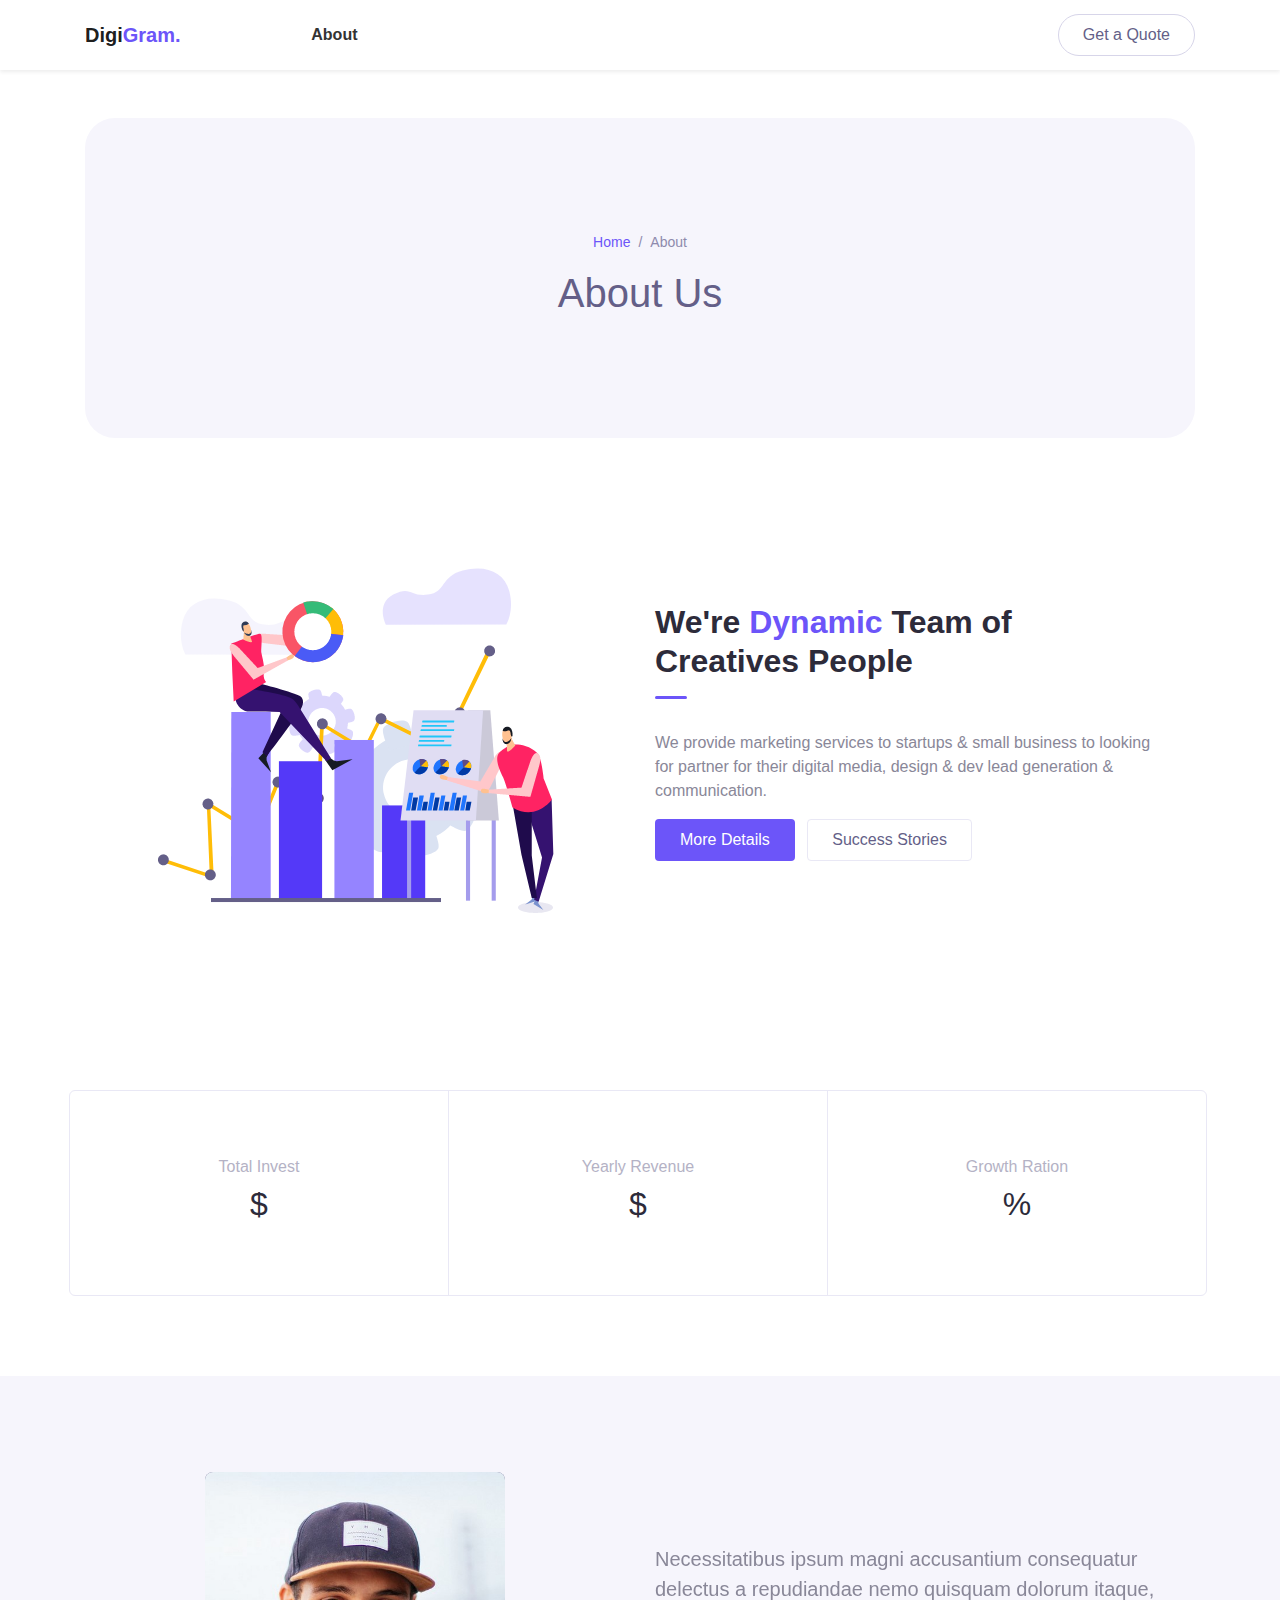
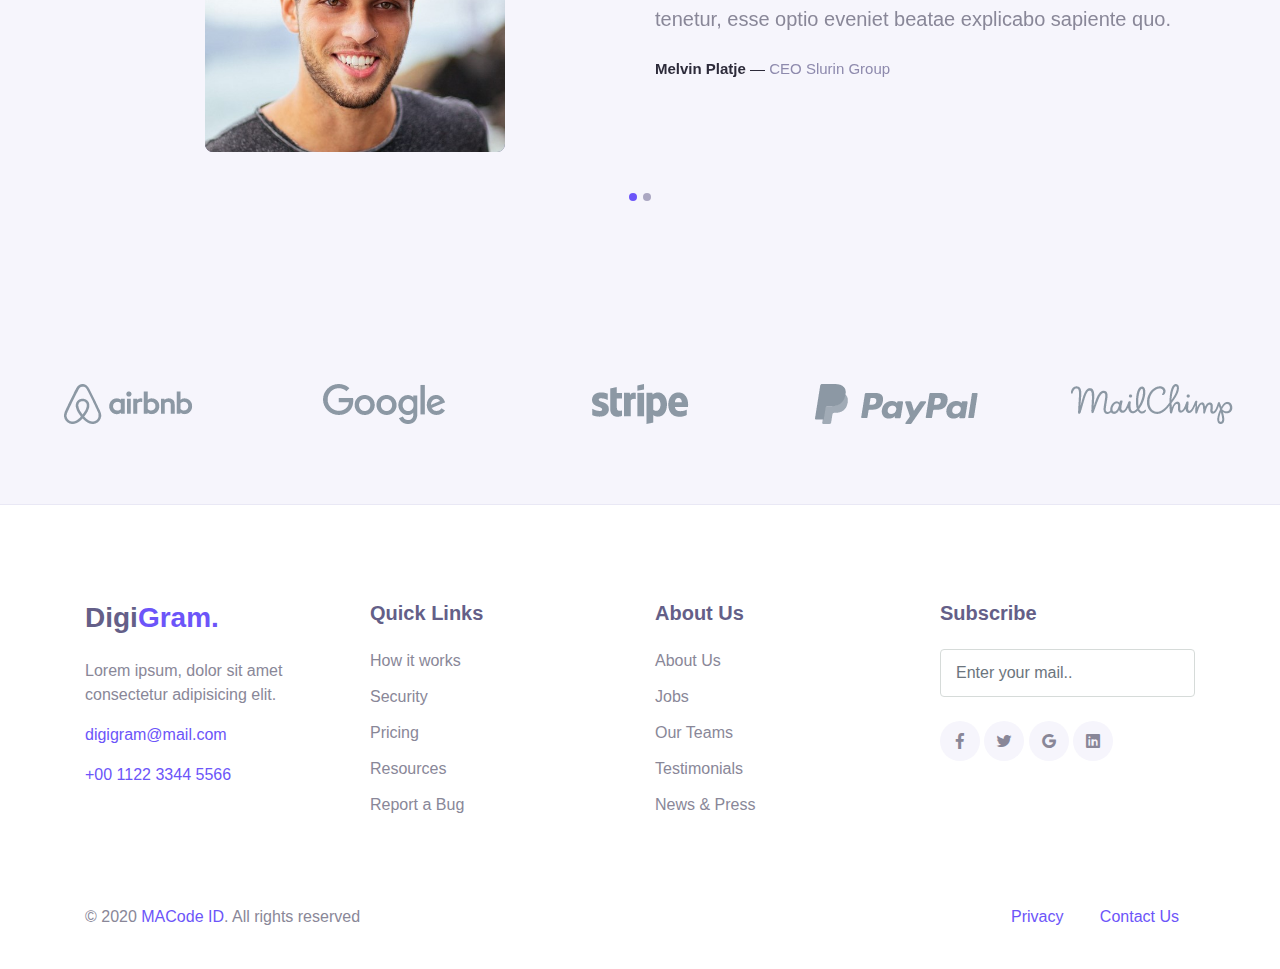
==== about.html @ 03913081 "plantilla" ====
<!DOCTYPE html>
<html lang="en">
<head>
  <meta charset="UTF-8">
  <meta name="viewport" content="width=device-width, initial-scale=1.0">

  <meta http-equiv="X-UA-Compatible" content="IE=edge">

  <meta name="copyright" content="MACode ID, https://macodeid.com">

  <title>DigiGram - Free Agency Template</title>

  <link rel="stylesheet" href="../assets/vendor/animate/animate.css">

  <link rel="stylesheet" href="../assets/css/bootstrap.css">

  <link rel="stylesheet" href="../assets/css/maicons.css">

  <link rel="stylesheet" href="../assets/vendor/owl-carousel/css/owl.carousel.css">

  <link rel="stylesheet" href="../assets/css/theme.css">

</head>
<body>

  <!-- Back to top button -->
  <div class="back-to-top"></div>

  <header>
    <nav class="navbar navbar-expand-lg navbar-light shadow-sm">
      <div class="container">
        <a href="index.html" class="navbar-brand">Digi<span class="text-primary">Gram.</span></a>

        <button class="navbar-toggler" data-toggle="collapse" data-target="#navbarContent" aria-controls="navbarContent" aria-expanded="false" aria-label="Toggle navigation">
          <span class="navbar-toggler-icon"></span>
        </button>

        <div class="navbar-collapse collapse" id="navbarContent">
          <ul class="navbar-nav ml-lg-4 pt-3 pt-lg-0">
            <li class="nav-item">
              <a href="index.html" class="nav-link">Home</a>
            </li>
            <li class="nav-item active">
              <a href="about.html" class="nav-link">About</a>
            </li>
            <li class="nav-item">
              <a href="services.html" class="nav-link">Services</a>
            </li>
            <li class="nav-item">
              <a href="blog.html" class="nav-link">News</a>
            </li>
            <li class="nav-item">
              <a href="contact.html" class="nav-link">Contact</a>
            </li>
          </ul>

          <div class="ml-auto">
            <a href="#" class="btn btn-outline rounded-pill">Get a Quote</a>
          </div>
        </div>
      </div>
    </nav>

    <div class="container mt-5">
      <div class="page-banner">
        <div class="row justify-content-center align-items-center h-100">
          <div class="col-md-6">
            <nav aria-label="Breadcrumb">
              <ul class="breadcrumb justify-content-center py-0 bg-transparent">
                <li class="breadcrumb-item"><a href="index.html">Home</a></li>
                <li class="breadcrumb-item active">About</li>
              </ul>
            </nav>
            <h1 class="text-center">About Us</h1>
          </div>
        </div>
      </div>
    </div>
  </header>

  <main>
    <div class="page-section">
      <div class="container">
        <div class="row align-items-center">
          <div class="col-lg-6 py-3">
            <div class="img-fluid text-center">
              <img src="../assets/img/bg_image_2.png" alt="">
            </div>
          </div>
          <div class="col-lg-6 py-3 pr-lg-5">
            <h2 class="title-section">We're <span class="marked">Dynamic</span> Team of Creatives People</h2>
            <div class="divider"></div>
            <p>We provide marketing services to startups & small business to looking for partner for their digital media, design & dev lead generation & communication.</p>
            <a href="#" class="btn btn-primary">More Details</a>
            <a href="#" class="btn btn-outline border ml-2">Success Stories</a>
          </div>
        </div>
      </div> <!-- .container -->
    </div> <!-- .page-section -->

    <div class="page-section counter-section">
      <div class="container">
        <div class="row align-items-center text-center">
          <div class="col-lg-4">
            <p>Total Invest</p>
            <h2>$<span class="number" data-number="816278"></span></h2>
          </div>
          <div class="col-lg-4">
            <p>Yearly Revenue</p>
            <h2>$<span class="number" data-number="216422"></span></h2>
          </div>
          <div class="col-lg-4">
            <p>Growth Ration</p>
            <h2><span class="number" data-number="73"></span>%</h2>
          </div>
        </div>
      </div> <!-- .container -->
    </div> <!-- .page-section -->
  
    <!-- Testimonials -->
    <div class="page-section bg-light">
      <div class="container">
        
        <div class="owl-carousel" id="testimonials">
          <div class="item">
            <div class="row align-items-center">
              <div class="col-md-6 py-3">
                <div class="testi-image">
                  <img src="../assets/img/person/person_1.jpg" alt="">
                </div>
              </div>
              <div class="col-md-6 py-3">
                <div class="testi-content">
                  <p>Necessitatibus ipsum magni accusantium consequatur delectus a repudiandae nemo quisquam dolorum itaque, tenetur, esse optio eveniet beatae explicabo sapiente quo.</p>
                  <div class="entry-footer">
                    <strong>Melvin Platje</strong> &mdash; <span class="text-grey">CEO Slurin Group</span>
                  </div>
                </div>
              </div>
            </div>
          </div>
  
          <div class="item">
            <div class="row align-items-center">
              <div class="col-md-6 py-3">
                <div class="testi-image">
                  <img src="../assets/img/person/person_2.jpg" alt="">
                </div>
              </div>
              <div class="col-md-6 py-3">
                <div class="testi-content">
                  <p>Repudiandae vero assumenda sequi labore ipsum eos ducimus provident a nam vitae et, dolorum temporibus inventore quaerat consectetur quos! Animi, qui ratione?</p>
                  <div class="entry-footer">
                    <strong>George Burke</strong> &mdash; <span class="text-grey">CEO Letro</span>
                  </div>
                </div>
              </div>
            </div>
          </div>
  
        </div>
      </div> <!-- .container -->
    </div> <!-- .page-section -->
    
    <div class="page-section client-section">
      <div class="container-fluid">
        <div class="row row-cols-2 row-cols-md-3 row-cols-lg-5 justify-content-center">
          <div class="item">
            <img src="../assets/img/clients/airbnb.png" alt="">
          </div>
          <div class="item">
            <img src="../assets/img/clients/google.png" alt="">
          </div>
          <div class="item">
            <img src="../assets/img/clients/stripe.png" alt="">
          </div>
          <div class="item">
            <img src="../assets/img/clients/paypal.png" alt="">
          </div>
          <div class="item">
            <img src="../assets/img/clients/mailchimp.png" alt="">
          </div>
        </div>
      </div> <!-- .container-fluid -->
    </div> <!-- .page-section -->
  </main>

  <footer class="page-footer">
    <div class="container">
      <div class="row justify-content-center mb-5">
        <div class="col-lg-3 py-3">
          <h3>Digi<span class="text-primary">Gram.</span></h3>
          <p>Lorem ipsum, dolor sit amet consectetur adipisicing elit.</p>

          <p><a href="#" >digigram@mail.com</a></p>
          <p><a href="#">+00 1122 3344 5566</a></p>
        </div>
        <div class="col-lg-3 py-3">
          <h5>Quick Links</h5>
          <ul class="footer-menu">
            <li><a href="#">How it works</a></li>
            <li><a href="#">Security</a></li>
            <li><a href="#">Pricing</a></li>
            <li><a href="#">Resources</a></li>
            <li><a href="#">Report a Bug</a></li>
          </ul>
        </div>
        <div class="col-lg-3 py-3">
          <h5>About Us</h5>
          <ul class="footer-menu">
            <li><a href="#">About Us</a></li>
            <li><a href="#">Jobs</a></li>
            <li><a href="#">Our Teams</a></li>
            <li><a href="#">Testimonials</a></li>
            <li><a href="#">News & Press</a></li>
          </ul>
        </div>
        <div class="col-lg-3 py-3">
          <h5>Subscribe</h5>
          <form action="#">
            <input type="text" class="form-control" placeholder="Enter your mail..">
          </form>

          <div class="sosmed-button mt-4">
            <a href="#"><span class="mai-logo-facebook-f"></span></a>
            <a href="#"><span class="mai-logo-twitter"></span></a>
            <a href="#"><span class="mai-logo-google"></span></a>
            <a href="#"><span class="mai-logo-linkedin"></span></a>
          </div>
        </div>
      </div>

      <div class="row">
        <div class="col-sm-6 py-2">
          <p id="copyright">&copy; 2020 <a href="https://macodeid.com/">MACode ID</a>. All rights reserved</p>
        </div>
        <div class="col-sm-6 py-2 text-right">
          <div class="d-inline-block px-3">
            <a href="#">Privacy</a>
          </div>
          <div class="d-inline-block px-3">
            <a href="#">Contact Us</a>
          </div>
        </div>
      </div>
    </div> <!-- .container -->
  </footer> <!-- .page-footer -->


  <script src="../assets/js/jquery-3.5.1.min.js"></script>

  <script src="../assets/js/bootstrap.bundle.min.js"></script>

  <script src="../assets/vendor/wow/wow.min.js"></script>

  <script src="../assets/vendor/owl-carousel/js/owl.carousel.min.js"></script>

  <script src="../assets/vendor/waypoints/jquery.waypoints.min.js"></script>

  <script src="../assets/vendor/animateNumber/jquery.animateNumber.min.js"></script>

  <script src="../assets/js/google-maps.js"></script>

  <script src="../assets/js/theme.js"></script>

</body>
</html>
---- assets/css/maicons.css ----
@font-face {
  font-family: 'maicons';
  src:  url('../fonts/maicons.eot?c9nlkl');
  src:  url('../fonts/maicons.eot?c9nlkl#iefix') format('embedded-opentype'),
    url('../fonts/maicons.ttf?c9nlkl') format('truetype'),
    url('../fonts/maicons.woff?c9nlkl') format('woff'),
    url('../fonts/maicons.svg?c9nlkl#maicons') format('svg');
  font-weight: normal;
  font-style: normal;
  font-display: block;
}

[class^="mai-"], [class*=" mai-"] {
  /* use !important to prevent issues with browser extensions that change fonts */
  font-family: 'maicons' !important;
  speak: none;
  font-style: normal;
  font-weight: normal;
  font-variant: normal;
  text-transform: none;
  line-height: 1;

  /* Better Font Rendering =========== */
  -webkit-font-smoothing: antialiased;
  -moz-osx-font-smoothing: grayscale;
}

.mai-add:before {
  content: "\e900";
}
.mai-add-circle:before {
  content: "\e901";
}
.mai-add-circle-outline:before {
  content: "\e902";
}
.mai-airplane:before {
  content: "\e903";
}
.mai-airplane-outline:before {
  content: "\e904";
}
.mai-alarm:before {
  content: "\e905";
}
.mai-alarm-outline:before {
  content: "\e906";
}
.mai-albums:before {
  content: "\e907";
}
.mai-albums-outline:before {
  content: "\e908";
}
.mai-alert:before {
  content: "\e909";
}
.mai-alert-circle:before {
  content: "\e90a";
}
.mai-alert-circle-outline:before {
  content: "\e90b";
}
.mai-analytics:before {
  content: "\e90c";
}
.mai-analytics-outline:before {
  content: "\e90d";
}
.mai-aperture:before {
  content: "\e90e";
}
.mai-aperture-outline:before {
  content: "\e90f";
}
.mai-apps:before {
  content: "\e910";
}
.mai-apps-outline:before {
  content: "\e911";
}
.mai-archive:before {
  content: "\e912";
}
.mai-archive-outline:before {
  content: "\e913";
}
.mai-arrow-back:before {
  content: "\e914";
}
.mai-arrow-back-circle:before {
  content: "\e915";
}
.mai-arrow-back-circle-outline:before {
  content: "\e916";
}
.mai-arrow-down:before {
  content: "\e917";
}
.mai-arrow-down-circle:before {
  content: "\e918";
}
.mai-arrow-down-circle-outline:before {
  content: "\e919";
}
.mai-arrow-forward:before {
  content: "\e91a";
}
.mai-arrow-forward-circle:before {
  content: "\e91b";
}
.mai-arrow-forward-circle-outline:before {
  content: "\e91c";
}
.mai-arrow-redo:before {
  content: "\e91d";
}
.mai-arrow-redo-circle:before {
  content: "\e91e";
}
.mai-arrow-redo-circle-outline:before {
  content: "\e91f";
}
.mai-arrow-redo-outline:before {
  content: "\e920";
}
.mai-arrow-undo:before {
  content: "\e921";
}
.mai-arrow-undo-circle:before {
  content: "\e922";
}
.mai-arrow-undo-circle-outline:before {
  content: "\e923";
}
.mai-arrow-undo-outline:before {
  content: "\e924";
}
.mai-arrow-up:before {
  content: "\e925";
}
.mai-arrow-up-circle:before {
  content: "\e926";
}
.mai-arrow-up-circle-outline:before {
  content: "\e927";
}
.mai-at:before {
  content: "\e928";
}
.mai-at-circle:before {
  content: "\e929";
}
.mai-at-circle-outline:before {
  content: "\e92a";
}
.mai-attach:before {
  content: "\e92b";
}
.mai-attach-outline:before {
  content: "\e92c";
}
.mai-backspace:before {
  content: "\e92d";
}
.mai-backspace-outline:before {
  content: "\e92e";
}
.mai-bandage:before {
  content: "\e92f";
}
.mai-bandage-outline:before {
  content: "\e930";
}
.mai-bar-chart:before {
  content: "\e932";
}
.mai-bar-chart-outline:before {
  content: "\e933";
}
.mai-barbell:before {
  content: "\e931";
}
.mai-barcode:before {
  content: "\e934";
}
.mai-barcode-outline:before {
  content: "\e935";
}
.mai-baseball:before {
  content: "\e936";
}
.mai-baseball-outline:before {
  content: "\e937";
}
.mai-basket:before {
  content: "\e938";
}
.mai-basket-outline:before {
  content: "\e93b";
}
.mai-basketball:before {
  content: "\e939";
}
.mai-basketball-outline:before {
  content: "\e93a";
}
.mai-battery-charging:before {
  content: "\e93c";
}
.mai-battery-dead:before {
  content: "\e93d";
}
.mai-battery-full:before {
  content: "\e93e";
}
.mai-battery-half:before {
  content: "\e93f";
}
.mai-beaker:before {
  content: "\e940";
}
.mai-beaker-outline:before {
  content: "\e941";
}
.mai-bed:before {
  content: "\e942";
}
.mai-bed-outline:before {
  content: "\e943";
}
.mai-beer:before {
  content: "\e944";
}
.mai-beer-outline:before {
  content: "\e945";
}
.mai-bicycle:before {
  content: "\e946";
}
.mai-bluetooth:before {
  content: "\e947";
}
.mai-boat:before {
  content: "\e948";
}
.mai-boat-outline:before {
  content: "\e949";
}
.mai-body:before {
  content: "\e94a";
}
.mai-body-outline:before {
  content: "\e94b";
}
.mai-bonfire:before {
  content: "\e94c";
}
.mai-bonfire-outline:before {
  content: "\e94d";
}
.mai-book:before {
  content: "\e94e";
}
.mai-book-outline:before {
  content: "\e953";
}
.mai-bookmark:before {
  content: "\e94f";
}
.mai-bookmark-outline:before {
  content: "\e950";
}
.mai-bookmarks:before {
  content: "\e951";
}
.mai-bookmarks-outline:before {
  content: "\e952";
}
.mai-briefcase:before {
  content: "\e954";
}
.mai-briefcase-outline:before {
  content: "\e955";
}
.mai-browsers:before {
  content: "\e956";
}
.mai-browsers-outline:before {
  content: "\e957";
}
.mai-brush:before {
  content: "\e958";
}
.mai-brush-outline:before {
  content: "\e959";
}
.mai-bug:before {
  content: "\e95a";
}
.mai-bug-outline:before {
  content: "\e95b";
}
.mai-build:before {
  content: "\e95c";
}
.mai-build-outline:before {
  content: "\e95d";
}
.mai-bulb:before {
  content: "\e95e";
}
.mai-bulb-outline:before {
  content: "\e95f";
}
.mai-bus:before {
  content: "\e960";
}
.mai-bus-outline:before {
  content: "\e963";
}
.mai-business:before {
  content: "\e961";
}
.mai-business-outline:before {
  content: "\e962";
}
.mai-cafe:before {
  content: "\e964";
}
.mai-cafe-outline:before {
  content: "\e965";
}
.mai-calculator:before {
  content: "\e966";
}
.mai-calculator-outline:before {
  content: "\e967";
}
.mai-calendar:before {
  content: "\e968";
}
.mai-calendar-outline:before {
  content: "\e969";
}
.mai-call:before {
  content: "\e96a";
}
.mai-call-outline:before {
  content: "\e96b";
}
.mai-camera:before {
  content: "\e96c";
}
.mai-camera-outline:before {
  content: "\e96d";
}
.mai-camera-reverse:before {
  content: "\e96e";
}
.mai-camera-reverse-outline:before {
  content: "\e96f";
}
.mai-car:before {
  content: "\e970";
}
.mai-car-outline:before {
  content: "\e97f";
}
.mai-car-sport:before {
  content: "\e980";
}
.mai-car-sport-outline:before {
  content: "\e981";
}
.mai-card:before {
  content: "\e971";
}
.mai-card-outline:before {
  content: "\e972";
}
.mai-caret-back:before {
  content: "\e973";
}
.mai-caret-back-circle:before {
  content: "\e974";
}
.mai-caret-back-circle-outline:before {
  content: "\e975";
}
.mai-caret-down:before {
  content: "\e976";
}
.mai-caret-down-circle:before {
  content: "\e977";
}
.mai-caret-down-circle-outline:before {
  content: "\e978";
}
.mai-caret-forward:before {
  content: "\e979";
}
.mai-caret-forward-circle:before {
  content: "\e97a";
}
.mai-caret-forward-circle-outline:before {
  content: "\e97b";
}
.mai-caret-up:before {
  content: "\e97c";
}
.mai-caret-up-circle:before {
  content: "\e97d";
}
.mai-caret-up-circle-outline:before {
  content: "\e97e";
}
.mai-cart:before {
  content: "\e982";
}
.mai-cart-outline:before {
  content: "\e983";
}
.mai-cash:before {
  content: "\e984";
}
.mai-cash-outline:before {
  content: "\e985";
}
.mai-chatbox:before {
  content: "\e986";
}
.mai-chatbox-ellipses:before {
  content: "\e987";
}
.mai-chatbox-ellipses-outline:before {
  content: "\e988";
}
.mai-chatbox-outline:before {
  content: "\e989";
}
.mai-chatbubble:before {
  content: "\e98a";
}
.mai-chatbubble-ellipses:before {
  content: "\e98b";
}
.mai-chatbubble-ellipses-outline:before {
  content: "\e98c";
}
.mai-chatbubble-outline:before {
  content: "\e98d";
}
.mai-chatbubbles:before {
  content: "\e98e";
}
.mai-chatbubbles-outline:before {
  content: "\e98f";
}
.mai-checkbox:before {
  content: "\e990";
}
.mai-checkbox-outline:before {
  content: "\e991";
}
.mai-checkmark:before {
  content: "\e992";
}
.mai-checkmark-circle:before {
  content: "\e993";
}
.mai-checkmark-circle-outline:before {
  content: "\e994";
}
.mai-checkmark-done:before {
  content: "\e995";
}
.mai-checkmark-done-circle:before {
  content: "\e996";
}
.mai-checkmark-done-circle-outline:before {
  content: "\e997";
}
.mai-chevron-back:before {
  content: "\e998";
}
.mai-chevron-back-circle:before {
  content: "\e999";
}
.mai-chevron-back-circle-outline:before {
  content: "\e99a";
}
.mai-chevron-down:before {
  content: "\e99b";
}
.mai-chevron-down-circle:before {
  content: "\e99c";
}
.mai-chevron-down-circle-outline:before {
  content: "\e99d";
}
.mai-chevron-forward:before {
  content: "\e99e";
}
.mai-chevron-forward-circle:before {
  content: "\e99f";
}
.mai-chevron-forward-circle-outline:before {
  content: "\e9a0";
}
.mai-chevron-up:before {
  content: "\e9a1";
}
.mai-chevron-up-circle:before {
  content: "\e9a2";
}
.mai-chevron-up-circle-outline:before {
  content: "\e9a3";
}
.mai-clipboard:before {
  content: "\e9a4";
}
.mai-clipboard-outline:before {
  content: "\e9a5";
}
.mai-close:before {
  content: "\e9a6";
}
.mai-close-circle:before {
  content: "\e9a7";
}
.mai-close-circle-outline:before {
  content: "\e9a8";
}
.mai-cloud:before {
  content: "\e9a9";
}
.mai-cloud-circle:before {
  content: "\e9aa";
}
.mai-cloud-circle-outline:before {
  content: "\e9ab";
}
.mai-cloud-done:before {
  content: "\e9ac";
}
.mai-cloud-done-outline:before {
  content: "\e9ad";
}
.mai-cloud-download:before {
  content: "\e9ae";
}
.mai-cloud-download-outline:before {
  content: "\e9af";
}
.mai-cloud-offline:before {
  content: "\e9b0";
}
.mai-cloud-offline-outline:before {
  content: "\e9b1";
}
.mai-cloud-outline:before {
  content: "\e9b2";
}
.mai-cloud-upload:before {
  content: "\e9b3";
}
.mai-cloud-upload-outline:before {
  content: "\e9b4";
}
.mai-cloudy:before {
  content: "\e9b5";
}
.mai-cloudy-night:before {
  content: "\e9b6";
}
.mai-cloudy-night-outline:before {
  content: "\e9b7";
}
.mai-cloudy-outline:before {
  content: "\e9b8";
}
.mai-code:before {
  content: "\e9b9";
}
.mai-code-download:before {
  content: "\e9ba";
}
.mai-code-slash:before {
  content: "\e9bb";
}
.mai-code-working:before {
  content: "\e9bc";
}
.mai-cog:before {
  content: "\e9bd";
}
.mai-color-fill:before {
  content: "\e9be";
}
.mai-color-fill-outline:before {
  content: "\e9bf";
}
.mai-color-filter:before {
  content: "\e9c0";
}
.mai-color-filter-outline:before {
  content: "\e9c1";
}
.mai-color-palette:before {
  content: "\e9c2";
}
.mai-color-palette-outline:before {
  content: "\e9c3";
}
.mai-color-wand:before {
  content: "\e9c4";
}
.mai-color-wand-outline:before {
  content: "\e9c5";
}
.mai-compass:before {
  content: "\e9c6";
}
.mai-compass-outline:before {
  content: "\e9c7";
}
.mai-construct:before {
  content: "\e9c8";
}
.mai-construct-outline:before {
  content: "\e9c9";
}
.mai-contract:before {
  content: "\e9ca";
}
.mai-contrast:before {
  content: "\e9cb";
}
.mai-copy:before {
  content: "\e9cc";
}
.mai-copy-outline:before {
  content: "\e9cd";
}
.mai-create:before {
  content: "\e9ce";
}
.mai-create-outline:before {
  content: "\e9cf";
}
.mai-crop:before {
  content: "\e9d0";
}
.mai-cube:before {
  content: "\e9d1";
}
.mai-cube-outline:before {
  content: "\e9d2";
}
.mai-cut:before {
  content: "\e9d3";
}
.mai-desktop:before {
  content: "\e9d4";
}
.mai-desktop-outline:before {
  content: "\e9d5";
}
.mai-disc:before {
  content: "\e9d6";
}
.mai-disc-outline:before {
  content: "\e9d7";
}
.mai-document:before {
  content: "\e9d8";
}
.mai-document-outline:before {
  content: "\e9d9";
}
.mai-document-text:before {
  content: "\e9dc";
}
.mai-document-text-outline:before {
  content: "\e9dd";
}
.mai-documents:before {
  content: "\e9da";
}
.mai-documents-outline:before {
  content: "\e9db";
}
.mai-download:before {
  content: "\e9de";
}
.mai-download-outline:before {
  content: "\e9df";
}
.mai-duplicate:before {
  content: "\e9e0";
}
.mai-duplicate-outline:before {
  content: "\e9e1";
}
.mai-ear:before {
  content: "\e9e2";
}
.mai-ear-outline:before {
  content: "\e9e3";
}
.mai-earth:before {
  content: "\e9e4";
}
.mai-earth-outline:before {
  content: "\e9e5";
}
.mai-easel:before {
  content: "\e9e6";
}
.mai-easel-outline:before {
  content: "\e9e7";
}
.mai-egg:before {
  content: "\e9e8";
}
.mai-egg-outline:before {
  content: "\e9e9";
}
.mai-ellipse:before {
  content: "\e9ea";
}
.mai-ellipse-outline:before {
  content: "\e9eb";
}
.mai-ellipsis-horizontal:before {
  content: "\e9ec";
}
.mai-ellipsis-horizontal-circle:before {
  content: "\e9ed";
}
.mai-ellipsis-vertical:before {
  content: "\e9ee";
}
.mai-ellipsis-vertical-circle:before {
  content: "\e9ef";
}
.mai-enter:before {
  content: "\e9f0";
}
.mai-enter-outline:before {
  content: "\e9f1";
}
.mai-exit:before {
  content: "\e9f2";
}
.mai-exit-outline:before {
  content: "\e9f3";
}
.mai-expand:before {
  content: "\e9f4";
}
.mai-eye:before {
  content: "\e9f5";
}
.mai-eye-off:before {
  content: "\e9f8";
}
.mai-eye-off-outline:before {
  content: "\e9f9";
}
.mai-eye-outline:before {
  content: "\e9fa";
}
.mai-eyedrop:before {
  content: "\e9f6";
}
.mai-eyedrop-outline:before {
  content: "\e9f7";
}
.mai-fast-food:before {
  content: "\e9fb";
}
.mai-fast-food-outline:before {
  content: "\e9fc";
}
.mai-female:before {
  content: "\e9fd";
}
.mai-file-tray:before {
  content: "\e9fe";
}
.mai-file-tray-full:before {
  content: "\e9ff";
}
.mai-file-tray-full-outline:before {
  content: "\ea00";
}
.mai-file-tray-outline:before {
  content: "\ea01";
}
.mai-film:before {
  content: "\ea02";
}
.mai-film-outline:before {
  content: "\ea03";
}
.mai-filter:before {
  content: "\ea04";
}
.mai-finger-print:before {
  content: "\ea05";
}
.mai-fitness:before {
  content: "\ea06";
}
.mai-fitness-outline:before {
  content: "\ea07";
}
.mai-flag:before {
  content: "\ea08";
}
.mai-flag-outline:before {
  content: "\ea09";
}
.mai-flame:before {
  content: "\ea0a";
}
.mai-flame-outline:before {
  content: "\ea0b";
}
.mai-flash:before {
  content: "\ea0c";
}
.mai-flash-off:before {
  content: "\ea0f";
}
.mai-flash-off-outline:before {
  content: "\ea10";
}
.mai-flash-outline:before {
  content: "\ea11";
}
.mai-flashlight:before {
  content: "\ea0d";
}
.mai-flashlight-outline:before {
  content: "\ea0e";
}
.mai-flask:before {
  content: "\ea12";
}
.mai-flask-outline:before {
  content: "\ea13";
}
.mai-flower:before {
  content: "\ea14";
}
.mai-flower-outline:before {
  content: "\ea15";
}
.mai-folder:before {
  content: "\ea16";
}
.mai-folder-open:before {
  content: "\ea17";
}
.mai-folder-open-outline:before {
  content: "\ea18";
}
.mai-folder-outline:before {
  content: "\ea19";
}
.mai-football:before {
  content: "\ea1a";
}
.mai-football-outline:before {
  content: "\ea1b";
}
.mai-funnel:before {
  content: "\ea1c";
}
.mai-funnel-outline:before {
  content: "\ea1d";
}
.mai-game-controller:before {
  content: "\ea1e";
}
.mai-game-controller-outline:before {
  content: "\ea1f";
}
.mai-gift:before {
  content: "\ea20";
}
.mai-gift-outline:before {
  content: "\ea21";
}
.mai-git-branch:before {
  content: "\ea22";
}
.mai-git-commit:before {
  content: "\ea23";
}
.mai-git-compare:before {
  content: "\ea24";
}
.mai-git-merge:before {
  content: "\ea25";
}
.mai-git-network:before {
  content: "\ea26";
}
.mai-git-pull-request:before {
  content: "\ea27";
}
.mai-glasses:before {
  content: "\ea28";
}
.mai-glasses-outline:before {
  content: "\ea29";
}
.mai-globe:before {
  content: "\ea2a";
}
.mai-globe-outline:before {
  content: "\ea2b";
}
.mai-golf:before {
  content: "\ea2c";
}
.mai-golf-outline:before {
  content: "\ea2d";
}
.mai-grid:before {
  content: "\ea2e";
}
.mai-grid-outline:before {
  content: "\ea2f";
}
.mai-hammer:before {
  content: "\ea30";
}
.mai-hammer-outline:before {
  content: "\ea31";
}
.mai-hand-left:before {
  content: "\ea32";
}
.mai-hand-left-outline:before {
  content: "\ea33";
}
.mai-hand-right:before {
  content: "\ea34";
}
.mai-hand-right-outline:before {
  content: "\ea35";
}
.mai-happy:before {
  content: "\ea36";
}
.mai-happy-outline:before {
  content: "\ea37";
}
.mai-hardware-chip:before {
  content: "\ea38";
}
.mai-hardware-chip-outline:before {
  content: "\ea39";
}
.mai-headset:before {
  content: "\ea3a";
}
.mai-headset-outline:before {
  content: "\ea3b";
}
.mai-heart:before {
  content: "\ea3c";
}
.mai-heart-circle:before {
  content: "\ea3d";
}
.mai-heart-circle-outline:before {
  content: "\ea3e";
}
.mai-heart-dislike:before {
  content: "\ea3f";
}
.mai-heart-dislike-circle:before {
  content: "\ea40";
}
.mai-heart-dislike-circle-outline:before {
  content: "\ea41";
}
.mai-heart-dislike-outline:before {
  content: "\ea42";
}
.mai-heart-half:before {
  content: "\ea43";
}
.mai-heart-half-outline:before {
  content: "\ea44";
}
.mai-heart-outline:before {
  content: "\ea45";
}
.mai-help:before {
  content: "\ea46";
}
.mai-help-buoy:before {
  content: "\ea47";
}
.mai-help-buoy-outline:before {
  content: "\ea48";
}
.mai-help-circle:before {
  content: "\ea49";
}
.mai-help-circle-outline:before {
  content: "\ea4a";
}
.mai-home:before {
  content: "\ea4b";
}
.mai-home-outline:before {
  content: "\ea4c";
}
.mai-hourglass:before {
  content: "\ea4d";
}
.mai-hourglass-outline:before {
  content: "\ea4e";
}
.mai-ice-cream:before {
  content: "\ea4f";
}
.mai-ice-cream-outline:before {
  content: "\ea50";
}
.mai-image:before {
  content: "\ea51";
}
.mai-image-outline:before {
  content: "\ea52";
}
.mai-images:before {
  content: "\ea53";
}
.mai-images-outline:before {
  content: "\ea54";
}
.mai-infinite:before {
  content: "\ea55";
}
.mai-information:before {
  content: "\ea56";
}
.mai-information-circle:before {
  content: "\ea57";
}
.mai-information-circle-outline:before {
  content: "\ea58";
}
.mai-journal:before {
  content: "\ea59";
}
.mai-journal-outline:before {
  content: "\ea5a";
}
.mai-key:before {
  content: "\ea5b";
}
.mai-key-outline:before {
  content: "\ea5c";
}
.mai-keypad:before {
  content: "\ea5d";
}
.mai-keypad-outline:before {
  content: "\ea5e";
}
.mai-language:before {
  content: "\ea5f";
}
.mai-laptop:before {
  content: "\ea60";
}
.mai-laptop-outline:before {
  content: "\ea61";
}
.mai-layers:before {
  content: "\ea62";
}
.mai-layers-outline:before {
  content: "\ea63";
}
.mai-leaf:before {
  content: "\ea64";
}
.mai-leaf-outline:before {
  content: "\ea65";
}
.mai-library:before {
  content: "\ea66";
}
.mai-library-outline:before {
  content: "\ea67";
}
.mai-link:before {
  content: "\ea68";
}
.mai-list:before {
  content: "\ea69";
}
.mai-list-circle:before {
  content: "\ea6a";
}
.mai-list-circle-outline:before {
  content: "\ea6b";
}
.mai-locate:before {
  content: "\ea6c";
}
.mai-location:before {
  content: "\ea6d";
}
.mai-location-outline:before {
  content: "\ea6e";
}
.mai-lock-closed:before {
  content: "\ea6f";
}
.mai-lock-closed-outline:before {
  content: "\ea70";
}
.mai-lock-open:before {
  content: "\ea71";
}
.mai-lock-open-outline:before {
  content: "\ea72";
}
.mai-log-in:before {
  content: "\ea73";
}
.mai-log-in-outline:before {
  content: "\ea74";
}
.mai-log-out:before {
  content: "\ea75";
}
.mai-log-out-outline:before {
  content: "\ea76";
}
.mai-logo-500px:before {
  content: "\ea8e";
}
.mai-logo-accessible-icon:before {
  content: "\eaef";
}
.mai-logo-accusoft:before {
  content: "\eba2";
}
.mai-logo-algolia:before {
  content: "\eba3";
}
.mai-logo-alipay:before {
  content: "\eba4";
}
.mai-logo-amazon:before {
  content: "\eba5";
}
.mai-logo-amplify:before {
  content: "\eba6";
}
.mai-logo-android:before {
  content: "\eba7";
}
.mai-logo-angular:before {
  content: "\eba8";
}
.mai-logo-apple:before {
  content: "\eba9";
}
.mai-logo-apple-appstore:before {
  content: "\ebaa";
}
.mai-logo-aws:before {
  content: "\ebab";
}
.mai-logo-behance:before {
  content: "\ebac";
}
.mai-logo-bitbucket:before {
  content: "\ebad";
}
.mai-logo-bitcoin:before {
  content: "\ebae";
}
.mai-logo-blackberry:before {
  content: "\ebaf";
}
.mai-logo-blogger:before {
  content: "\ebb0";
}
.mai-logo-buffer:before {
  content: "\ebb1";
}
.mai-logo-buysellads:before {
  content: "\ebb2";
}
.mai-logo-capacitor:before {
  content: "\ebb3";
}
.mai-logo-cc-amazon-pay:before {
  content: "\ebb4";
}
.mai-logo-cc-amex:before {
  content: "\ebb5";
}
.mai-logo-cc-apple-pay:before {
  content: "\ebb6";
}
.mai-logo-cc-diners-club:before {
  content: "\ebb7";
}
.mai-logo-cc-discover:before {
  content: "\ebb8";
}
.mai-logo-cc-jcb:before {
  content: "\ebb9";
}
.mai-logo-cc-mastercard:before {
  content: "\ebba";
}
.mai-logo-cc-paypal:before {
  content: "\ebbb";
}
.mai-logo-cc-stripe:before {
  content: "\ebbc";
}
.mai-logo-cc-visa:before {
  content: "\ebbd";
}
.mai-logo-chrome:before {
  content: "\ebbe";
}
.mai-logo-closed-captioning:before {
  content: "\ebbf";
}
.mai-logo-codepen:before {
  content: "\ebc0";
}
.mai-logo-cpanel:before {
  content: "\ebc1";
}
.mai-logo-creative-commons:before {
  content: "\ebc2";
}
.mai-logo-css3:before {
  content: "\ebc3";
}
.mai-logo-cuttlefish:before {
  content: "\ebc4";
}
.mai-logo-d-and-d:before {
  content: "\ebc5";
}
.mai-logo-dashcube:before {
  content: "\ebc6";
}
.mai-logo-designernews:before {
  content: "\ebc7";
}
.mai-logo-deviantart:before {
  content: "\ebc8";
}
.mai-logo-digg:before {
  content: "\ebc9";
}
.mai-logo-digital-ocean:before {
  content: "\ebca";
}
.mai-logo-discord:before {
  content: "\ebcb";
}
.mai-logo-discourse:before {
  content: "\ebcc";
}
.mai-logo-dochub:before {
  content: "\ebcd";
}
.mai-logo-docker:before {
  content: "\ebce";
}
.mai-logo-dribbble:before {
  content: "\ebcf";
}
.mai-logo-dropbox:before {
  content: "\ebd0";
}
.mai-logo-drupal:before {
  content: "\ebd1";
}
.mai-logo-dyalog:before {
  content: "\ebd2";
}
.mai-logo-earlybirds:before {
  content: "\ebd3";
}
.mai-logo-ebay:before {
  content: "\ebd4";
}
.mai-logo-edge:before {
  content: "\ebd5";
}
.mai-logo-electron:before {
  content: "\ebd6";
}
.mai-logo-elementor:before {
  content: "\ebd7";
}
.mai-logo-ello:before {
  content: "\ebd8";
}
.mai-logo-ember:before {
  content: "\ebd9";
}
.mai-logo-empire:before {
  content: "\ebda";
}
.mai-logo-envira:before {
  content: "\ebdb";
}
.mai-logo-erlang:before {
  content: "\ebdc";
}
.mai-logo-etsy:before {
  content: "\ebdd";
}
.mai-logo-euro:before {
  content: "\ebde";
}
.mai-logo-expeditedssl:before {
  content: "\ebdf";
}
.mai-logo-facebook:before {
  content: "\ebe0";
}
.mai-logo-facebook-f:before {
  content: "\ebe1";
}
.mai-logo-facebook-messenger:before {
  content: "\ebe2";
}
.mai-logo-firebase:before {
  content: "\ebe3";
}
.mai-logo-firefox:before {
  content: "\ebe4";
}
.mai-logo-flickr:before {
  content: "\ebe5";
}
.mai-logo-flipboard:before {
  content: "\ebe6";
}
.mai-logo-fly:before {
  content: "\ebe7";
}
.mai-logo-foursquare:before {
  content: "\ebe8";
}
.mai-logo-freebsd:before {
  content: "\ebe9";
}
.mai-logo-gg:before {
  content: "\ebea";
}
.mai-logo-git:before {
  content: "\ebeb";
}
.mai-logo-github:before {
  content: "\ebec";
}
.mai-logo-github-alt:before {
  content: "\ebed";
}
.mai-logo-gitlab:before {
  content: "\ebee";
}
.mai-logo-gitter:before {
  content: "\ebef";
}
.mai-logo-glide:before {
  content: "\ebf0";
}
.mai-logo-glide-g:before {
  content: "\ebf1";
}
.mai-logo-google:before {
  content: "\ebf2";
}
.mai-logo-google-drive:before {
  content: "\ebf3";
}
.mai-logo-google-play:before {
  content: "\ebf4";
}
.mai-logo-google-playstore:before {
  content: "\ebf5";
}
.mai-logo-google-plus:before {
  content: "\ebf6";
}
.mai-logo-google-plus-g:before {
  content: "\ebf7";
}
.mai-logo-google-wallet:before {
  content: "\ebf8";
}
.mai-logo-grunt:before {
  content: "\ebf9";
}
.mai-logo-gulp:before {
  content: "\ebfa";
}
.mai-logo-hackernews:before {
  content: "\ebfb";
}
.mai-logo-hotjar:before {
  content: "\ebfc";
}
.mai-logo-html5:before {
  content: "\ebfd";
}
.mai-logo-hubspot:before {
  content: "\ebfe";
}
.mai-logo-imdb:before {
  content: "\ebff";
}
.mai-logo-instagram:before {
  content: "\ec00";
}
.mai-logo-internet-explorer:before {
  content: "\ec01";
}
.mai-logo-ionic:before {
  content: "\ec02";
}
.mai-logo-ionitron:before {
  content: "\ec03";
}
.mai-logo-itunes:before {
  content: "\ec04";
}
.mai-logo-java:before {
  content: "\ec05";
}
.mai-logo-javascript:before {
  content: "\ec06";
}
.mai-logo-joomla:before {
  content: "\ec07";
}
.mai-logo-jsfiddle:before {
  content: "\ec08";
}
.mai-logo-keycdn:before {
  content: "\ec09";
}
.mai-logo-laravel:before {
  content: "\ec0a";
}
.mai-logo-lastfm:before {
  content: "\ec0b";
}
.mai-logo-leanpub:before {
  content: "\ec0c";
}
.mai-logo-less:before {
  content: "\ec0d";
}
.mai-logo-line:before {
  content: "\ec0e";
}
.mai-logo-linkedin:before {
  content: "\ec0f";
}
.mai-logo-linux:before {
  content: "\ec10";
}
.mai-logo-magento:before {
  content: "\ec11";
}
.mai-logo-mailchimp:before {
  content: "\ec12";
}
.mai-logo-markdown:before {
  content: "\ec13";
}
.mai-logo-maxcdn:before {
  content: "\ec14";
}
.mai-logo-medium:before {
  content: "\ec15";
}
.mai-logo-medium-m:before {
  content: "\ec16";
}
.mai-logo-meetup:before {
  content: "\ec17";
}
.mai-logo-microsoft:before {
  content: "\ec18";
}
.mai-logo-mix:before {
  content: "\ec19";
}
.mai-logo-mixcloud:before {
  content: "\ec1a";
}
.mai-logo-nodejs:before {
  content: "\ec1b";
}
.mai-logo-npm:before {
  content: "\ec1c";
}
.mai-logo-octocat:before {
  content: "\ec1d";
}
.mai-logo-opencart:before {
  content: "\ec1e";
}
.mai-logo-openid:before {
  content: "\ec1f";
}
.mai-logo-opera:before {
  content: "\ec20";
}
.mai-logo-patreon:before {
  content: "\ec21";
}
.mai-logo-paypal:before {
  content: "\ec22";
}
.mai-logo-php:before {
  content: "\ec23";
}
.mai-logo-pinterest:before {
  content: "\ec24";
}
.mai-logo-pinterest-p:before {
  content: "\ec25";
}
.mai-logo-playstation:before {
  content: "\ec26";
}
.mai-logo-product-hunt:before {
  content: "\ec27";
}
.mai-logo-pwa:before {
  content: "\ec28";
}
.mai-logo-python:before {
  content: "\ec29";
}
.mai-logo-qq:before {
  content: "\ec2a";
}
.mai-logo-quora:before {
  content: "\ec2b";
}
.mai-logo-react:before {
  content: "\ec2c";
}
.mai-logo-readme:before {
  content: "\ec2d";
}
.mai-logo-reddit:before {
  content: "\ec2e";
}
.mai-logo-researchgate:before {
  content: "\ec2f";
}
.mai-logo-rocketchat:before {
  content: "\ec30";
}
.mai-logo-rss:before {
  content: "\ec31";
}
.mai-logo-safari:before {
  content: "\ec32";
}
.mai-logo-sass:before {
  content: "\ec33";
}
.mai-logo-scribd:before {
  content: "\ec34";
}
.mai-logo-searchengin:before {
  content: "\ec35";
}
.mai-logo-sellcast:before {
  content: "\ec36";
}
.mai-logo-sellsy:before {
  content: "\ec37";
}
.mai-logo-skype:before {
  content: "\ec38";
}
.mai-logo-slack:before {
  content: "\ec39";
}
.mai-logo-slideshare:before {
  content: "\ec3a";
}
.mai-logo-snapchat:before {
  content: "\ec3b";
}
.mai-logo-soundcloud:before {
  content: "\ec3c";
}
.mai-logo-spotify:before {
  content: "\ec3d";
}
.mai-logo-squarespace:before {
  content: "\ec3e";
}
.mai-logo-stack-exchange:before {
  content: "\ec3f";
}
.mai-logo-stackoverflow:before {
  content: "\ec40";
}
.mai-logo-staylinked:before {
  content: "\ec41";
}
.mai-logo-steam:before {
  content: "\ec42";
}
.mai-logo-stencil:before {
  content: "\ec43";
}
.mai-logo-stripe:before {
  content: "\ec44";
}
.mai-logo-stripe-s:before {
  content: "\ec45";
}
.mai-logo-teamspeak:before {
  content: "\ec46";
}
.mai-logo-telegram:before {
  content: "\ec47";
}
.mai-logo-trello:before {
  content: "\ec48";
}
.mai-logo-tripadvisor:before {
  content: "\ec49";
}
.mai-logo-tumblr:before {
  content: "\ec4a";
}
.mai-logo-tux:before {
  content: "\ec4b";
}
.mai-logo-twitch:before {
  content: "\ec4c";
}
.mai-logo-twitter:before {
  content: "\ec4d";
}
.mai-logo-uber:before {
  content: "\ec4e";
}
.mai-logo-uikit:before {
  content: "\ec4f";
}
.mai-logo-usd:before {
  content: "\ec50";
}
.mai-logo-viacoin:before {
  content: "\ec51";
}
.mai-logo-viadeo:before {
  content: "\ec52";
}
.mai-logo-viber:before {
  content: "\ec53";
}
.mai-logo-vimeo:before {
  content: "\ec54";
}
.mai-logo-vk:before {
  content: "\ec55";
}
.mai-logo-vue:before {
  content: "\ec56";
}
.mai-logo-web-component:before {
  content: "\ec57";
}
.mai-logo-weebly:before {
  content: "\ec58";
}
.mai-logo-weibo:before {
  content: "\ec59";
}
.mai-logo-whatsapp:before {
  content: "\ec5a";
}
.mai-logo-whmcs:before {
  content: "\ec5b";
}
.mai-logo-wikipedia-w:before {
  content: "\ec5c";
}
.mai-logo-windows:before {
  content: "\ec5d";
}
.mai-logo-wix:before {
  content: "\ec5e";
}
.mai-logo-wordpress:before {
  content: "\ec5f";
}
.mai-logo-xbox:before {
  content: "\ec60";
}
.mai-logo-xing:before {
  content: "\ec61";
}
.mai-logo-yahoo:before {
  content: "\ec62";
}
.mai-logo-yen:before {
  content: "\ec63";
}
.mai-logo-youtube:before {
  content: "\ec64";
}
.mai-magnet:before {
  content: "\ea77";
}
.mai-magnet-outline:before {
  content: "\ea78";
}
.mai-mail:before {
  content: "\ea79";
}
.mai-mail-open:before {
  content: "\ea7a";
}
.mai-mail-open-outline:before {
  content: "\ea7b";
}
.mai-mail-outline:before {
  content: "\ea7c";
}
.mai-mail-unread:before {
  content: "\ea7d";
}
.mai-mail-unread-outline:before {
  content: "\ea7e";
}
.mai-male:before {
  content: "\ea7f";
}
.mai-male-female:before {
  content: "\ea80";
}
.mai-man:before {
  content: "\ea81";
}
.mai-man-outline:before {
  content: "\ea82";
}
.mai-map:before {
  content: "\ea83";
}
.mai-map-outline:before {
  content: "\ea84";
}
.mai-medal:before {
  content: "\ea85";
}
.mai-medal-outline:before {
  content: "\ea86";
}
.mai-medical:before {
  content: "\ea87";
}
.mai-medical-outline:before {
  content: "\ea88";
}
.mai-medkit:before {
  content: "\ea89";
}
.mai-medkit-outline:before {
  content: "\ea8a";
}
.mai-megaphone:before {
  content: "\ea8b";
}
.mai-megaphone-outline:before {
  content: "\ea8c";
}
.mai-menu:before {
  content: "\ea8d";
}
.mai-mic:before {
  content: "\ea8f";
}
.mai-mic-circle:before {
  content: "\ea90";
}
.mai-mic-circle-outline:before {
  content: "\ea91";
}
.mai-mic-off:before {
  content: "\ea92";
}
.mai-mic-off-circle:before {
  content: "\ea93";
}
.mai-mic-off-circle-outline:before {
  content: "\ea94";
}
.mai-mic-off-outline:before {
  content: "\ea95";
}
.mai-mic-outline:before {
  content: "\ea96";
}
.mai-moon:before {
  content: "\ea97";
}
.mai-moon-outline:before {
  content: "\ea98";
}
.mai-move:before {
  content: "\ea99";
}
.mai-musical-note:before {
  content: "\ea9a";
}
.mai-musical-note-outline:before {
  content: "\ea9b";
}
.mai-musical-notes:before {
  content: "\ea9c";
}
.mai-musical-notes-outline:before {
  content: "\ea9d";
}
.mai-navigate:before {
  content: "\ea9e";
}
.mai-navigate-circle:before {
  content: "\ea9f";
}
.mai-navigate-circle-outline:before {
  content: "\eaa0";
}
.mai-navigate-outline:before {
  content: "\eaa1";
}
.mai-newspaper:before {
  content: "\eaa2";
}
.mai-newspaper-outline:before {
  content: "\eaa3";
}
.mai-notifications:before {
  content: "\eaa4";
}
.mai-notifications-circle:before {
  content: "\eaa5";
}
.mai-notifications-circle-outline:before {
  content: "\eaa6";
}
.mai-notifications-off:before {
  content: "\eaa7";
}
.mai-notifications-off-circle:before {
  content: "\eaa8";
}
.mai-notifications-off-circle-outline:before {
  content: "\eaa9";
}
.mai-notifications-off-outline:before {
  content: "\eaaa";
}
.mai-notifications-outline:before {
  content: "\eaab";
}
.mai-nuclear:before {
  content: "\eaac";
}
.mai-nuclear-outline:before {
  content: "\eaad";
}
.mai-nutrition:before {
  content: "\eaae";
}
.mai-nutrition-outline:before {
  content: "\eaaf";
}
.mai-open:before {
  content: "\eab0";
}
.mai-open-outline:before {
  content: "\eab1";
}
.mai-options:before {
  content: "\eab2";
}
.mai-options-outline:before {
  content: "\eab3";
}
.mai-paper-plane:before {
  content: "\eab4";
}
.mai-paper-plane-outline:before {
  content: "\eab5";
}
.mai-partly-sunny:before {
  content: "\eab6";
}
.mai-partly-sunny-outline:before {
  content: "\eab7";
}
.mai-pause:before {
  content: "\eab8";
}
.mai-pause-circle:before {
  content: "\eab9";
}
.mai-pause-circle-outline:before {
  content: "\eaba";
}
.mai-paw:before {
  content: "\eabb";
}
.mai-paw-outline:before {
  content: "\eabc";
}
.mai-pencil:before {
  content: "\eabd";
}
.mai-people:before {
  content: "\eabe";
}
.mai-people-circle:before {
  content: "\eabf";
}
.mai-people-circle-outline:before {
  content: "\eac0";
}
.mai-people-outline:before {
  content: "\eac1";
}
.mai-person:before {
  content: "\eac2";
}
.mai-person-add:before {
  content: "\eac3";
}
.mai-person-add-outline:before {
  content: "\eac4";
}
.mai-person-circle:before {
  content: "\eac5";
}
.mai-person-circle-outline:before {
  content: "\eac6";
}
.mai-person-outline:before {
  content: "\eac7";
}
.mai-person-remove:before {
  content: "\eac8";
}
.mai-person-remove-outline:before {
  content: "\eac9";
}
.mai-phone-landscape:before {
  content: "\eaca";
}
.mai-phone-landscape-outline:before {
  content: "\eacb";
}
.mai-phone-portrait:before {
  content: "\eacc";
}
.mai-phone-portrait-outline:before {
  content: "\eacd";
}
.mai-pie-chart:before {
  content: "\eace";
}
.mai-pie-chart-outline:before {
  content: "\eacf";
}
.mai-pin:before {
  content: "\ead0";
}
.mai-pin-outline:before {
  content: "\ead1";
}
.mai-pint:before {
  content: "\ead2";
}
.mai-pint-outline:before {
  content: "\ead3";
}
.mai-pizza:before {
  content: "\ead4";
}
.mai-pizza-outline:before {
  content: "\ead5";
}
.mai-planet:before {
  content: "\ead6";
}
.mai-planet-outline:before {
  content: "\ead7";
}
.mai-play:before {
  content: "\ead8";
}
.mai-play-back:before {
  content: "\ead9";
}
.mai-play-back-circle:before {
  content: "\eada";
}
.mai-play-back-circle-outline:before {
  content: "\eadb";
}
.mai-play-back-outline:before {
  content: "\eadc";
}
.mai-play-circle:before {
  content: "\eadd";
}
.mai-play-circle-outline:before {
  content: "\eade";
}
.mai-play-forward:before {
  content: "\eadf";
}
.mai-play-forward-circle:before {
  content: "\eae0";
}
.mai-play-forward-circle-outline:before {
  content: "\eae1";
}
.mai-play-forward-outline:before {
  content: "\eae2";
}
.mai-play-outline:before {
  content: "\eae3";
}
.mai-play-skip-back:before {
  content: "\eae4";
}
.mai-play-skip-back-circle:before {
  content: "\eae5";
}
.mai-play-skip-back-circle-outline:before {
  content: "\eae6";
}
.mai-play-skip-back-outline:before {
  content: "\eae7";
}
.mai-play-skip-forward:before {
  content: "\eae8";
}
.mai-play-skip-forward-circle:before {
  content: "\eae9";
}
.mai-play-skip-forward-circle-outline:before {
  content: "\eaea";
}
.mai-play-skip-forward-outline:before {
  content: "\eaeb";
}
.mai-podium:before {
  content: "\eaec";
}
.mai-podium-outline:before {
  content: "\eaed";
}
.mai-power:before {
  content: "\eaee";
}
.mai-pricetag:before {
  content: "\eaf0";
}
.mai-pricetag-outline:before {
  content: "\eaf1";
}
.mai-pricetags:before {
  content: "\eaf2";
}
.mai-pricetags-outline:before {
  content: "\eaf3";
}
.mai-print:before {
  content: "\eaf4";
}
.mai-print-outline:before {
  content: "\eaf5";
}
.mai-pulse:before {
  content: "\eaf6";
}
.mai-pulse-outline:before {
  content: "\eaf7";
}
.mai-push:before {
  content: "\eaf8";
}
.mai-push-outline:before {
  content: "\eaf9";
}
.mai-qr-code:before {
  content: "\eafa";
}
.mai-qr-code-outline:before {
  content: "\eafb";
}
.mai-radio:before {
  content: "\eafc";
}
.mai-radio-button-off:before {
  content: "\eafd";
}
.mai-radio-button-on:before {
  content: "\eafe";
}
.mai-rainy:before {
  content: "\eaff";
}
.mai-rainy-outline:before {
  content: "\eb00";
}
.mai-reader:before {
  content: "\eb01";
}
.mai-reader-outline:before {
  content: "\eb02";
}
.mai-receipt:before {
  content: "\eb03";
}
.mai-receipt-outline:before {
  content: "\eb04";
}
.mai-recording:before {
  content: "\eb05";
}
.mai-recording-outline:before {
  content: "\eb06";
}
.mai-refresh:before {
  content: "\eb07";
}
.mai-refresh-circle:before {
  content: "\eb08";
}
.mai-refresh-circle-outline:before {
  content: "\eb09";
}
.mai-reload:before {
  content: "\eb0a";
}
.mai-reload-circle:before {
  content: "\eb0b";
}
.mai-reload-circle-outline:before {
  content: "\eb0c";
}
.mai-remove:before {
  content: "\eb0d";
}
.mai-remove-circle:before {
  content: "\eb0e";
}
.mai-remove-circle-outline:before {
  content: "\eb0f";
}
.mai-reorder-four:before {
  content: "\eb10";
}
.mai-reorder-three:before {
  content: "\eb11";
}
.mai-reorder-two:before {
  content: "\eb12";
}
.mai-repeat:before {
  content: "\eb13";
}
.mai-resize:before {
  content: "\eb14";
}
.mai-restaurant:before {
  content: "\eb15";
}
.mai-restaurant-outline:before {
  content: "\eb16";
}
.mai-return-down-back:before {
  content: "\eb17";
}
.mai-return-down-forward:before {
  content: "\eb18";
}
.mai-return-up-back:before {
  content: "\eb19";
}
.mai-return-up-forward:before {
  content: "\eb1a";
}
.mai-ribbon:before {
  content: "\eb1b";
}
.mai-ribbon-outline:before {
  content: "\eb1c";
}
.mai-rocket:before {
  content: "\eb1d";
}
.mai-rocket-outline:before {
  content: "\eb1e";
}
.mai-rose:before {
  content: "\eb1f";
}
.mai-rose-outline:before {
  content: "\eb20";
}
.mai-sad:before {
  content: "\eb21";
}
.mai-sad-outline:before {
  content: "\eb22";
}
.mai-save:before {
  content: "\eb23";
}
.mai-save-outline:before {
  content: "\eb24";
}
.mai-scan:before {
  content: "\eb25";
}
.mai-scan-circle:before {
  content: "\eb26";
}
.mai-scan-circle-outline:before {
  content: "\eb27";
}
.mai-school:before {
  content: "\eb28";
}
.mai-school-outline:before {
  content: "\eb29";
}
.mai-search:before {
  content: "\eb2a";
}
.mai-search-circle:before {
  content: "\eb2b";
}
.mai-search-circle-outline:before {
  content: "\eb2c";
}
.mai-send:before {
  content: "\eb2d";
}
.mai-send-outline:before {
  content: "\eb2e";
}
.mai-server:before {
  content: "\eb2f";
}
.mai-server-outline:before {
  content: "\eb30";
}
.mai-settings:before {
  content: "\eb31";
}
.mai-settings-outline:before {
  content: "\eb32";
}
.mai-shapes:before {
  content: "\eb33";
}
.mai-shapes-outline:before {
  content: "\eb34";
}
.mai-share:before {
  content: "\eb35";
}
.mai-share-outline:before {
  content: "\eb36";
}
.mai-share-social:before {
  content: "\eb37";
}
.mai-share-social-outline:before {
  content: "\eb38";
}
.mai-shield:before {
  content: "\eb39";
}
.mai-shield-checkmark:before {
  content: "\eb3a";
}
.mai-shield-checkmark-outline:before {
  content: "\eb3b";
}
.mai-shield-outline:before {
  content: "\eb3c";
}
.mai-shirt:before {
  content: "\eb3d";
}
.mai-shirt-outline:before {
  content: "\eb3e";
}
.mai-shuffle:before {
  content: "\eb3f";
}
.mai-skull:before {
  content: "\eb40";
}
.mai-skull-outline:before {
  content: "\eb41";
}
.mai-snow:before {
  content: "\eb42";
}
.mai-speedometer:before {
  content: "\eb43";
}
.mai-speedometer-outline:before {
  content: "\eb44";
}
.mai-square:before {
  content: "\eb45";
}
.mai-square-outline:before {
  content: "\eb46";
}
.mai-star:before {
  content: "\eb47";
}
.mai-star-half:before {
  content: "\eb48";
}
.mai-star-outline:before {
  content: "\eb49";
}
.mai-stats-chart:before {
  content: "\eb4a";
}
.mai-stats-chart-outline:before {
  content: "\eb4b";
}
.mai-stop:before {
  content: "\eb4c";
}
.mai-stop-circle:before {
  content: "\eb4d";
}
.mai-stop-circle-outline:before {
  content: "\eb4e";
}
.mai-stop-outline:before {
  content: "\eb4f";
}
.mai-stopwatch:before {
  content: "\eb50";
}
.mai-stopwatch-outline:before {
  content: "\eb51";
}
.mai-subway:before {
  content: "\eb52";
}
.mai-subway-outline:before {
  content: "\eb53";
}
.mai-sunny:before {
  content: "\eb54";
}
.mai-sunny-outline:before {
  content: "\eb55";
}
.mai-swap-horizontal:before {
  content: "\eb56";
}
.mai-swap-vertical:before {
  content: "\eb57";
}
.mai-sync:before {
  content: "\eb58";
}
.mai-sync-circle:before {
  content: "\eb59";
}
.mai-sync-circle-outline:before {
  content: "\eb5a";
}
.mai-tablet-landscape:before {
  content: "\eb5b";
}
.mai-tablet-landscape-outline:before {
  content: "\eb5c";
}
.mai-tablet-portrait:before {
  content: "\eb5d";
}
.mai-tablet-portrait-outline:before {
  content: "\eb5e";
}
.mai-tennisball:before {
  content: "\eb5f";
}
.mai-tennisball-outline:before {
  content: "\eb60";
}
.mai-terminal:before {
  content: "\eb61";
}
.mai-terminal-outline:before {
  content: "\eb62";
}
.mai-text:before {
  content: "\eb63";
}
.mai-thermometer:before {
  content: "\eb64";
}
.mai-thermometer-outline:before {
  content: "\eb65";
}
.mai-thumbs-down:before {
  content: "\eb66";
}
.mai-thumbs-down-outline:before {
  content: "\eb67";
}
.mai-thumbs-up:before {
  content: "\eb68";
}
.mai-thumbs-up-outline:before {
  content: "\eb69";
}
.mai-thunderstorm:before {
  content: "\eb6a";
}
.mai-thunderstorm-outline:before {
  content: "\eb6b";
}
.mai-time:before {
  content: "\eb6c";
}
.mai-time-outline:before {
  content: "\eb6d";
}
.mai-timer:before {
  content: "\eb6e";
}
.mai-timer-outline:before {
  content: "\eb6f";
}
.mai-today:before {
  content: "\eb70";
}
.mai-today-outline:before {
  content: "\eb71";
}
.mai-toggle:before {
  content: "\eb72";
}
.mai-toggle-outline:before {
  content: "\eb73";
}
.mai-trail-sign:before {
  content: "\eb74";
}
.mai-trail-sign-outline:before {
  content: "\eb75";
}
.mai-train:before {
  content: "\eb76";
}
.mai-train-outline:before {
  content: "\eb77";
}
.mai-transgender:before {
  content: "\eb78";
}
.mai-trash:before {
  content: "\eb79";
}
.mai-trash-bin:before {
  content: "\eb7a";
}
.mai-trash-bin-outline:before {
  content: "\eb7b";
}
.mai-trash-outline:before {
  content: "\eb7c";
}
.mai-trending-down:before {
  content: "\eb7d";
}
.mai-trending-up:before {
  content: "\eb7e";
}
.mai-triangle:before {
  content: "\eb7f";
}
.mai-triangle-outline:before {
  content: "\eb80";
}
.mai-trophy:before {
  content: "\eb81";
}
.mai-trophy-outline:before {
  content: "\eb82";
}
.mai-tv:before {
  content: "\eb83";
}
.mai-tv-outline:before {
  content: "\eb84";
}
.mai-umbrella:before {
  content: "\eb85";
}
.mai-umbrella-outline:before {
  content: "\eb86";
}
.mai-videocam:before {
  content: "\eb87";
}
.mai-videocam-outline:before {
  content: "\eb88";
}
.mai-volume-high:before {
  content: "\eb89";
}
.mai-volume-high-outline:before {
  content: "\eb8a";
}
.mai-volume-low:before {
  content: "\eb8b";
}
.mai-volume-low-outline:before {
  content: "\eb8c";
}
.mai-volume-medium:before {
  content: "\eb8d";
}
.mai-volume-medium-outline:before {
  content: "\eb8e";
}
.mai-volume-mute:before {
  content: "\eb8f";
}
.mai-volume-mute-outline:before {
  content: "\eb90";
}
.mai-volume-off:before {
  content: "\eb91";
}
.mai-volume-off-outline:before {
  content: "\eb92";
}
.mai-walk:before {
  content: "\eb93";
}
.mai-walk-outline:before {
  content: "\eb94";
}
.mai-wallet:before {
  content: "\eb95";
}
.mai-wallet-outline:before {
  content: "\eb96";
}
.mai-warning:before {
  content: "\eb97";
}
.mai-warning-outline:before {
  content: "\eb98";
}
.mai-watch:before {
  content: "\eb99";
}
.mai-watch-outline:before {
  content: "\eb9a";
}
.mai-water:before {
  content: "\eb9b";
}
.mai-water-outline:before {
  content: "\eb9c";
}
.mai-wifi:before {
  content: "\eb9d";
}
.mai-wine:before {
  content: "\eb9e";
}
.mai-wine-outline:before {
  content: "\eb9f";
}
.mai-woman:before {
  content: "\eba0";
}
.mai-woman-outline:before {
  content: "\eba1";
}
---- assets/css/theme.css ----
/*
  Template Name: One-health
  Template URI: https://macodeid.com/projects/one-health
  Copyright: MACode ID, https://macodeid.com/
  License: Creative Commons 4.0
  License URI: https://creativecommons.org/licenses/by/4.0/
  Version: 1.0
 */

:root {
  --primary: #6C55F9;
  --accent: #FF3D85;
  --secondary: #645F88;
  --success: #35bb78;
  --info: #05B4E1;
  --warning: #FAC14D;
  --danger: #FF4943;
  --grey: #B4B2C5;
  --dark: #2D2B3A;
  --light: #F6F5FC;
}

@import url("https://fonts.googleapis.com/css2?family=Work+Sans:wght@300;400;500;600;700&display=swap");

body {
  font-family: "Work Sans", sans-serif;
  line-height: 1.5;
  color: #2D2B3A;
}

a {
  color: #6C55F9;
  text-decoration: none;
  background-color: transparent;
}

a:hover {
  color: #5641df;
  text-decoration: underline;
}


.text-xs {
  font-size: 12px !important;
}

.text-sm {
  font-size: 14px !important;
}

.text-md {
  font-size: 1rem !important;
}

.text-lg {
  font-size: 18px !important;
}

.text-xl {
  font-size: 20px !important;
}

/* Color systems */
.bg-primary {
  background-color: #6C55F9 !important;
}

a.bg-primary:hover, a.bg-primary:focus {
  background-color: #5d47eb !important;
}

.bg-accent {
  background-color: #FF3D85 !important;
}

a.bg-accent:hover, a.bg-accent:focus {
  background-color: #e93577 !important;
}

.bg-secondary {
  background-color: #645F88 !important;
}

a.bg-secondary:hover, a.bg-secondary:focus {
  background-color: #59547c !important;
}

.bg-success {
  background-color: #35bb78 !important;
}

a.bg-success:hover, a.bg-success:focus {
  background-color: #28a868 !important;
}

.bg-info {
  background-color: #05B4E1 !important;
}

a.bg-info:hover, a.bg-info:focus {
  background-color: #07a2c8 !important;
}

.bg-warning {
  background-color: #FAC14D !important;
}

a.bg-warning:hover, a.bg-warning:focus {
  background-color: #ebb039 !important;
}

.bg-danger {
  background-color: #FF4943 !important;
}

a.bg-danger:hover, a.bg-danger:focus {
  background-color: #e73832 !important;
}

.bg-grey {
  background-color: #8e8aad !important;
}

a.bg-grey:hover, a.bg-grey:focus {
  background-color: #7d7a99 !important;
}

.bg-light {
  background-color: #F6F5FC !important;
}

a.bg-light:hover, a.bg-light:focus {
  background-color: #EDECF5 !important;
}

.bg-dark {
  background-color: #2D2B3A !important;
}

a.bg-dark:hover, a.bg-dark:focus {
  background-color: #1d1b25 !important;
}

.text-primary {
  color: #6C55F9 !important;
}

a.text-primary:hover, a.text-primary:focus {
  color: #5d47eb !important;
}

.text-accent {
  color: #FF3D85 !important;
}

a.text-accent:hover, a.text-accent:focus {
  color: #e93577 !important;
}

.text-secondary {
  color: #645F88 !important;
}

a.text-secondary:hover, a.text-secondary:focus {
  color: #59547c !important;
}

.text-success {
  color: #35bb78 !important;
}

a.text-success:hover, a.text-success:focus {
  color: #28a868 !important;
}

.text-info {
  color: #05B4E1 !important;
}

a.text-info:hover, a.text-info:focus {
  color: #07a2c8 !important;
}

.text-warning {
  color: #FAC14D !important;
}

a.text-warning:hover, a.text-warning:focus {
  color: #ebb039 !important;
}

.text-danger {
  color: #FF4943 !important;
}

a.text-danger:hover, a.text-danger:focus {
  color: #e73832 !important;
}

.text-grey {
  color: #8e8aad !important;
}

a.text-grey:hover, a.text-grey:focus {
  color: #7d7a99 !important;
}

.text-light {
  color: #F6F5FC !important;
}

a.text-light:hover, a.text-light:focus {
  color: #EDECF5 !important;
}

.text-dark {
  color: #2D2B3A !important;
}

a.text-dark:hover, a.text-dark:focus {
  color: #1d1b25 !important;
}

.text-body {
  color: #3f3d4d !important;
}


.border {
  border-color: #e9e8f5 !important;
}

.border-top {
  border-top-color: #e9e8f5 !important;
}

.border-right {
  border-right-color: #e9e8f5 !important;
}

.border-bottom {
  border-bottom-color: #e9e8f5 !important;
}

.border-left {
  border-left-color: #e9e8f5 !important;
}

.border-primary {
  border-color: #6C55F9 !important;
}

.border-accent {
  border-color: #FF3D85 !important;
}

.border-secondary {
  border-color: #645F88 !important;
}

.border-success {
  border-color: #35bb78 !important;
}

.border-info {
  border-color: #05B4E1 !important;
}

.border-warning {
  border-color: #FAC14D !important;
}

.border-danger {
  border-color: #FF4943 !important;
}

.border-grey {
  border-color: #B4B2C5 !important;
}

.border-light {
  border-color: #F6F5FC !important;
}

.border-dark {
  border-color: #2D2B3A !important;
}

/* Social Color */
.bg-facebook,
.bg-hover-facebook:hover,
.bg-focus-facebook:focus {
  background-color: #3B5999 !important;
}

.bg-twitter,
.bg-hover-twitter:hover,
.bg-focus-twitter:focus {
  background-color: #1DA1F2 !important;
}

.bg-google-plus,
.bg-hover-google-plus:hover,
.bg-focus-google-plus:focus {
  background-color: #DB4437 !important;
}

.bg-youtube,
.bg-hover-youtube:hover,
.bg-focus-youtube:focus {
  background-color: #CD201F !important;
}

.bg-dribbble,
.bg-hover-dribbble:hover,
.bg-focus-dribbble:focus {
  background-color: #EA4C89 !important;
}

.bg-pinterest,
.bg-hover-pinterest:hover,
.bg-focus-pinterest:focus {
  background-color: #BD081C !important;
}

.bg-slack,
.bg-hover-slack:hover,
.bg-focus-slack:focus {
  background-color: #3AAF85 !important;
}

.bg-linkedin,
.bg-hover-linkedin:hover,
.bg-focus-linkedin:focus {
  background-color: #0077B5 !important;
}

.fg-facebook,
.fg-hover-facebook:hover,
.fg-focus-facebook:focus {
  color: #3B5999 !important;
}

.fg-twitter,
.fg-hover-twitter:hover,
.fg-focus-twitter:focus {
  color: #1DA1F2 !important;
}

.fg-google-plus,
.fg-hover-google-plus:hover,
.fg-focus-google-plus:focus {
  color: #DB4437 !important;
}

.fg-youtube,
.fg-hover-youtube:hover,
.fg-focus-youtube:focus {
  color: #CD201F !important;
}

.fg-dribbble,
.fg-hover-dribbble:hover,
.fg-focus-dribbble:focus {
  color: #EA4C89 !important;
}

.fg-pinterest,
.fg-hover-pinterest:hover,
.fg-focus-pinterest:focus {
  color: #BD081C !important;
}

.fg-slack,
.fg-hover-slack:hover,
.fg-focus-slack:focus {
  color: #3AAF85 !important;
}

.fg-linkedin,
.fg-hover-linkedin:hover,
.fg-focus-linkedin:focus {
  color: #0077B5 !important;
}

.btn.social-facebook {
  background-color: #3B5999;
  color: #fff;
}

.btn.social-facebook:hover,
.btn.social-facebook:focus {
  background-color: #314e8f;
  color: #fff;
}

.btn.social-twitter {
  background-color: #1DA1F2;
  color: #fff;
}

.btn.social-twitter:hover,
.btn.social-twitter:focus {
  background-color: #0d92e4;
  color: #fff;
}

.btn.social-linkedin {
  background-color: #0077B5;
  color: #fff;
}

.btn.social-linkedin:hover,
.btn.social-linkedin:focus {
  background-color: #02659b;
  color: #fff;
}

.btn.google-plus {
  background-color: #DB4437;
  color: #fff;
}

.btn.google-plus:hover,
.btn.google-plus:focus {
  background-color: #ca3224;
  color: #fff;
}


/* Buttons */
.btn {
  transition: all .2s ease;
}

.btn:focus {
  box-shadow: none !important;
}

.btn-primary {
  color: #fff;
  background-color: #6C55F9;
  border-color: transparent;
}

.btn-primary.disabled, .btn-primary:disabled {
  color: #fff;
  background-color: #5d47eb;
  border-color: transparent;
}

.btn-primary:not(:disabled):not(.disabled):active, .btn-primary:not(:disabled):not(.disabled).active,
.show > .btn-primary.dropdown-toggle {
  color: #fff;
  background-color: #6C55F9;
  border-color: #5d47eb;
}

.btn-primary:not(:disabled):not(.disabled):active:focus, .btn-primary:not(:disabled):not(.disabled).active:focus,
.show > .btn-primary.dropdown-toggle:focus {
  box-shadow: none;
}

.btn-accent {
  color: #fff;
  background-color: #FF3D85;
  border-color: transparent;
}

.btn-accent.disabled, .btn-accent:disabled {
  color: #fff;
  background-color: #e93577;
  border-color: transparent;
}

.btn-accent:not(:disabled):not(.disabled):active, .btn-accent:not(:disabled):not(.disabled).active,
.show > .btn-accent.dropdown-toggle {
  color: #fff;
  background-color: #FF3D85;
  border-color: #e93577;
}

.btn-accent:not(:disabled):not(.disabled):active:focus, .btn-accent:not(:disabled):not(.disabled).active:focus,
.show > .btn-accent.dropdown-toggle:focus {
  box-shadow: none;
}

.btn-secondary {
  color: #fff;
  background-color: #645F88;
  border-color: transparent;
}

.btn-secondary.disabled, .btn-secondary:disabled {
  color: #fff;
  background-color: #59547c;
  border-color: transparent;
}

.btn-secondary:not(:disabled):not(.disabled):active, .btn-secondary:not(:disabled):not(.disabled).active,
.show > .btn-secondary.dropdown-toggle {
  color: #fff;
  background-color: #645F88;
  border-color: #59547c;
}

.btn-secondary:not(:disabled):not(.disabled):active:focus, .btn-secondary:not(:disabled):not(.disabled).active:focus,
.show > .btn-secondary.dropdown-toggle:focus {
  box-shadow: none;
}

.btn-success {
  color: #fff;
  background-color: #35bb78;
  border-color: transparent;
}

.btn-success.disabled, .btn-success:disabled {
  color: #fff;
  background-color: #28a868;
  border-color: transparent;
}

.btn-success:not(:disabled):not(.disabled):active, .btn-success:not(:disabled):not(.disabled).active,
.show > .btn-success.dropdown-toggle {
  color: #fff;
  background-color: #35bb78;
  border-color: #28a868;
}

.btn-success:not(:disabled):not(.disabled):active:focus, .btn-success:not(:disabled):not(.disabled).active:focus,
.show > .btn-success.dropdown-toggle:focus {
  box-shadow: none;
}

.btn-info {
  color: #fff;
  background-color: #05B4E1;
  border-color: transparent;
}

.btn-info.disabled, .btn-info:disabled {
  color: #fff;
  background-color: #07a2c8;
  border-color: transparent;
}

.btn-info:not(:disabled):not(.disabled):active, .btn-info:not(:disabled):not(.disabled).active,
.show > .btn-info.dropdown-toggle {
  color: #fff;
  background-color: #05B4E1;
  border-color: #07a2c8;
}

.btn-info:not(:disabled):not(.disabled):active:focus, .btn-info:not(:disabled):not(.disabled).active:focus,
.show > .btn-info.dropdown-toggle:focus {
  box-shadow: none;
}

.btn-warning {
  color: #343531;
  background-color: #FAC14D;
  border-color: transparent;
}

.btn-warning.disabled, .btn-warning:disabled {
  color: #343531;
  background-color: #ebb039;
  border-color: transparent;
}

.btn-warning:not(:disabled):not(.disabled):active, .btn-warning:not(:disabled):not(.disabled).active,
.show > .btn-warning.dropdown-toggle {
  color: #343531;
  background-color: #FAC14D;
  border-color: #ebb039;
}

.btn-warning:not(:disabled):not(.disabled):active:focus, .btn-warning:not(:disabled):not(.disabled).active:focus,
.show > .btn-warning.dropdown-toggle:focus {
  box-shadow: none;
}

.btn-danger {
  color: #fff;
  background-color: #FF4943;
  border-color: transparent;
}

.btn-danger.disabled, .btn-danger:disabled {
  color: #fff;
  background-color: #e73832;
  border-color: transparent;
}

.btn-danger:not(:disabled):not(.disabled):active, .btn-danger:not(:disabled):not(.disabled).active,
.show > .btn-danger.dropdown-toggle {
  color: #fff;
  background-color: #FF4943;
  border-color: #e73832;
}

.btn-danger:not(:disabled):not(.disabled):active:focus, .btn-danger:not(:disabled):not(.disabled).active:focus,
.show > .btn-danger.dropdown-toggle:focus {
  box-shadow: none;
}

.btn-light {
  color: #8e8aad;
  background-color: #F5F9F6;
  border-color: transparent;
}

.btn-light:hover {
  color: #8e8aad;
  background-color: #F6F5FC;
  border-color: transparent;
}

.btn-light:focus, .btn-light.focus {
  color: #8e8aad;
  background-color: #d5dfdc;
  border-color: transparent;
  box-shadow: none;
}

.btn-light.disabled, .btn-light:disabled {
  color: #8e8aad;
  background-color: #d0ddd9;
  border-color: transparent;
}

.btn-light:not(:disabled):not(.disabled):active, .btn-light:not(:disabled):not(.disabled).active,
.show > .btn-light.dropdown-toggle {
  color: #8e8aad;
  background-color: #F5F9F6;
  border-color: #d0ddd9;
}

.btn-light:not(:disabled):not(.disabled):active:focus, .btn-light:not(:disabled):not(.disabled).active:focus,
.show > .btn-light.dropdown-toggle:focus {
  box-shadow: none;
}

.btn-dark {
  color: #fff;
  background-color: #2D2B3A;
  border-color: transparent;
}

.btn-dark.disabled, .btn-dark:disabled {
  color: #fff;
  background-color: #1d1b25;
  border-color: transparent;
}

.btn-dark:not(:disabled):not(.disabled):active, .btn-dark:not(:disabled):not(.disabled).active,
.show > .btn-dark.dropdown-toggle {
  color: #fff;
  background-color: #2D2B3A;
  border-color: #1d1b25;
}

.btn-dark:not(:disabled):not(.disabled):active:focus, .btn-dark:not(:disabled):not(.disabled).active:focus,
.show > .btn-dark.dropdown-toggle:focus {
  box-shadow: none;
}

.btn-primary:hover,
.btn-accent:hover,
.btn-secondary:hover,
.btn-success:hover,
.btn-info:hover,
.btn-warning:hover,
.btn-danger:hover,
.btn-dark:hover {
  color: #fff;
  background-color: #645F88;
  border-color: transparent;
}

.btn-primary:focus, .btn-primary.focus,
.btn-accent:focus, .btn-accent.focus,
.btn-secondary:focus, .btn-secondary.focus,
.btn-success:focus, .btn-success.focus,
.btn-info:focus, .btn-info.focus,
.btn-warning:focus, .btn-warning.focus,
.btn-danger:focus, .btn-danger.focus,
.btn-dark:focus, .btn-dark.focus {
  color: #fff;
  background-color: #8e8aad;
  border-color: transparent;
  box-shadow: none;
}

.btn-outline {
  border-color: #D7D5E9;
  color: #645F88;
}

.btn-outline:hover {
  background-color: #F6F5FC;
}

.btn-outline-primary {
  color: #6C55F9;
  border-color: #6C55F9;
}

.btn-outline-primary:hover {
  color: #fff;
  background-color: #6C55F9;
  border-color: #6C55F9;
}

.btn-outline-primary:focus, .btn-outline-primary.focus {
  box-shadow: none;
}

.btn-outline-primary.disabled, .btn-outline-primary:disabled {
  color: #6C55F9;
  background-color: transparent;
}

.btn-outline-primary:not(:disabled):not(.disabled):active, .btn-outline-primary:not(:disabled):not(.disabled).active,
.show > .btn-outline-primary.dropdown-toggle {
  color: #fff;
  background-color: #6C55F9;
  border-color: #6C55F9;
}

.btn-outline-primary:not(:disabled):not(.disabled):active:focus, .btn-outline-primary:not(:disabled):not(.disabled).active:focus,
.show > .btn-outline-primary.dropdown-toggle:focus {
  box-shadow: none;
}

.btn-outline-accent {
  color: #FF3D85;
  border-color: #FF3D85;
}

.btn-outline-accent:hover {
  color: #fff;
  background-color: #FF3D85;
  border-color: #FF3D85;
}

.btn-outline-accent:focus, .btn-outline-accent.focus {
  box-shadow: none;
}

.btn-outline-accent.disabled, .btn-outline-accent:disabled {
  color: #FF3D85;
  background-color: transparent;
}

.btn-outline-accent:not(:disabled):not(.disabled):active, .btn-outline-accent:not(:disabled):not(.disabled).active,
.show > .btn-outline-accent.dropdown-toggle {
  color: #fff;
  background-color: #FF3D85;
  border-color: #FF3D85;
}

.btn-outline-accent:not(:disabled):not(.disabled):active:focus, .btn-outline-accent:not(:disabled):not(.disabled).active:focus,
.show > .btn-outline-accent.dropdown-toggle:focus {
  box-shadow: none;
}

.btn-outline-secondary {
  color: #645F88;
  border-color: #645F88;
}

.btn-outline-secondary:hover {
  color: #fff;
  background-color: #645F88;
  border-color: #645F88;
}

.btn-outline-secondary:focus, .btn-outline-secondary.focus {
  box-shadow: none;
}

.btn-outline-secondary.disabled, .btn-outline-secondary:disabled {
  color: #645F88;
  background-color: transparent;
}

.btn-outline-secondary:not(:disabled):not(.disabled):active, .btn-outline-secondary:not(:disabled):not(.disabled).active,
.show > .btn-outline-secondary.dropdown-toggle {
  color: #fff;
  background-color: #645F88;
  border-color: #645F88;
}

.btn-outline-secondary:not(:disabled):not(.disabled):active:focus, .btn-outline-secondary:not(:disabled):not(.disabled).active:focus,
.show > .btn-outline-secondary.dropdown-toggle:focus {
  box-shadow: none;
}

.btn-outline-success {
  color: #35bb78;
  border-color: #35bb78;
}

.btn-outline-success:hover {
  color: #fff;
  background-color: #35bb78;
  border-color: #35bb78;
}

.btn-outline-success:focus, .btn-outline-success.focus {
  box-shadow: none;
}

.btn-outline-success.disabled, .btn-outline-success:disabled {
  color: #35bb78;
  background-color: transparent;
}

.btn-outline-success:not(:disabled):not(.disabled):active, .btn-outline-success:not(:disabled):not(.disabled).active,
.show > .btn-outline-success.dropdown-toggle {
  color: #fff;
  background-color: #35bb78;
  border-color: #35bb78;
}

.btn-outline-success:not(:disabled):not(.disabled):active:focus, .btn-outline-success:not(:disabled):not(.disabled).active:focus,
.show > .btn-outline-success.dropdown-toggle:focus {
  box-shadow: none;
}

.btn-outline-info {
  color: #05B4E1;
  border-color: #05B4E1;
}

.btn-outline-info:hover {
  color: #fff;
  background-color: #05B4E1;
  border-color: #05B4E1;
}

.btn-outline-info:focus, .btn-outline-info.focus {
  box-shadow: none;
}

.btn-outline-info.disabled, .btn-outline-info:disabled {
  color: #05B4E1;
  background-color: transparent;
}

.btn-outline-info:not(:disabled):not(.disabled):active, .btn-outline-info:not(:disabled):not(.disabled).active,
.show > .btn-outline-info.dropdown-toggle {
  color: #fff;
  background-color: #05B4E1;
  border-color: #05B4E1;
}

.btn-outline-info:not(:disabled):not(.disabled):active:focus, .btn-outline-info:not(:disabled):not(.disabled).active:focus,
.show > .btn-outline-info.dropdown-toggle:focus {
  box-shadow: none;
}

.btn-outline-warning {
  color: #FAC14D;
  border-color: #FAC14D;
}

.btn-outline-warning:hover {
  color: #212529;
  background-color: #FAC14D;
  border-color: #FAC14D;
}

.btn-outline-warning:focus, .btn-outline-warning.focus {
  box-shadow: none;
}

.btn-outline-warning.disabled, .btn-outline-warning:disabled {
  color: #FAC14D;
  background-color: transparent;
}

.btn-outline-warning:not(:disabled):not(.disabled):active, .btn-outline-warning:not(:disabled):not(.disabled).active,
.show > .btn-outline-warning.dropdown-toggle {
  color: #212529;
  background-color: #FAC14D;
  border-color: #FAC14D;
}

.btn-outline-warning:not(:disabled):not(.disabled):active:focus, .btn-outline-warning:not(:disabled):not(.disabled).active:focus,
.show > .btn-outline-warning.dropdown-toggle:focus {
  box-shadow: none;
}

.btn-outline-danger {
  color: #FF4943;
  border-color: #FF4943;
}

.btn-outline-danger:hover {
  color: #fff;
  background-color: #FF4943;
  border-color: #FF4943;
}

.btn-outline-danger:focus, .btn-outline-danger.focus {
  box-shadow: none;
}

.btn-outline-danger.disabled, .btn-outline-danger:disabled {
  color: #FF4943;
  background-color: transparent;
}

.btn-outline-danger:not(:disabled):not(.disabled):active, .btn-outline-danger:not(:disabled):not(.disabled).active,
.show > .btn-outline-danger.dropdown-toggle {
  color: #fff;
  background-color: #FF4943;
  border-color: #FF4943;
}

.btn-outline-danger:not(:disabled):not(.disabled):active:focus, .btn-outline-danger:not(:disabled):not(.disabled).active:focus,
.show > .btn-outline-danger.dropdown-toggle:focus {
  box-shadow: none;
}

.btn-outline-light {
  color: #F6F5FC;
  border-color: #F6F5FC;
}

.btn-outline-light:hover {
  color: #343531;
  background-color: #F6F5FC;
  border-color: #F6F5FC;
}

.btn-outline-light:focus, .btn-outline-light.focus {
  box-shadow: none;
}

.btn-outline-light.disabled, .btn-outline-light:disabled {
  color: #F6F5FC;
  background-color: transparent;
}

.btn-outline-light:not(:disabled):not(.disabled):active, .btn-outline-light:not(:disabled):not(.disabled).active,
.show > .btn-outline-light.dropdown-toggle {
  color: #343531;
  background-color: #F6F5FC;
  border-color: #F6F5FC;
}

.btn-outline-light:not(:disabled):not(.disabled):active:focus, .btn-outline-light:not(:disabled):not(.disabled).active:focus,
.show > .btn-outline-light.dropdown-toggle:focus {
  box-shadow: none;
}

.btn-outline-dark {
  color: #2D2B3A;
  border-color: #2D2B3A;
}

.btn-outline-dark:hover {
  color: #fff;
  background-color: #2D2B3A;
  border-color: #2D2B3A;
}

.btn-outline-dark:focus, .btn-outline-dark.focus {
  box-shadow: none;
}

.btn-outline-dark.disabled, .btn-outline-dark:disabled {
  color: #2D2B3A;
  background-color: transparent;
}

.btn-outline-dark:not(:disabled):not(.disabled):active, .btn-outline-dark:not(:disabled):not(.disabled).active,
.show > .btn-outline-dark.dropdown-toggle {
  color: #fff;
  background-color: #2D2B3A;
  border-color: #2D2B3A;
}

.btn-outline-dark:not(:disabled):not(.disabled):active:focus, .btn-outline-dark:not(:disabled):not(.disabled).active:focus,
.show > .btn-outline-dark.dropdown-toggle:focus {
  box-shadow: none;
}

.btn-link {
  font-weight: 400;
  color: #5d47eb;
  text-decoration: none;
}

.btn-link:hover {
  color: #5641df;
  text-decoration: underline;
}

.btn-link:focus, .btn-link.focus {
  text-decoration: underline;
}

.btn-link:disabled, .btn-link.disabled {
  color: #645F88;
  pointer-events: none;
}


.btn {
  padding: 8px 24px;
}

.breadcrumb {
  font-weight: 500;
  background-color: #f8f9fa;
}

.breadcrumb .breadcrumb-item.active {
  color: #8e8aad;
}

.breadcrumb .breadcrumb-item + .breadcrumb-item::before {
  color: #8e8aad;
}

.breadcrumb-dark .breadcrumb-item a {
  color: #6C55F9;
}

.breadcrumb-dark .breadcrumb-item a:hover {
  color: #6C55F9;
  text-decoration: none;
}

.breadcrumb-dark .breadcrumb-item + .breadcrumb-item::before {
  display: inline-block;
  padding-right: 0.5rem;
  color: rgba(255, 255, 255, 0.8);
  content: "/";
}

.breadcrumb-dark .breadcrumb-item.active {
  color: rgba(255, 255, 255, 0.8);
}


.navbar {
  min-height: 70px;
  z-index: 1000;
}

.navbar-float {
  position: fixed;
  top: 0px;
  left: 0;
  width: 100%;
  color: #fff;
  background-color: #6C55F9;
  box-shadow: 0 2px 6px rgba(100, 95, 136, 0.15);
  z-index: 1070;
}

.navbar.sticky {
  z-index: 1080;
}

.navbar.sticky.fixed ~ * {
  margin-top: 70px;
}

.navbar.sticky.fixed {
  position: fixed;
  top: 0;
  left: 0;
  width: 100%;
  animation: navTransition .5s ease;
  background-color: #6C55F9;
  box-shadow: 0 2px 6px rgba(100, 95, 136, 0.15);
  z-index: 1080;
}

@keyframes navTransition {
  from {
    top: -100%;
  }
  to {
    top: 0;
  }
}

.navbar-brand {
  font-weight: 600;
  padding-top: 10px;
  padding-bottom: 10px;
}

.navbar-nav {
  margin-top: 10px;
  border-top: 1px solid #e4e7ee;
  flex-shrink: 0;
}

.navbar-nav .nav-link {
  transition: all .2s ease;
}

.navbar-nav .btn {
  font-size: 14px;
}

.navbar-light .navbar-nav .nav-link {
  color: #fff;
}

.navbar-light .navbar-nav .nav-link:hover, .navbar-light .navbar-nav .nav-link:focus {
  color: #333333;
}

.navbar-light .navbar-nav .show > .nav-link,
.navbar-light .navbar-nav .active > .nav-link,
.navbar-light .navbar-nav .nav-link.show,
.navbar-light .navbar-nav .nav-link.active {
  font-weight: 600;
  color: #333333;
}


@media (min-width: 576px) {
  .navbar-expand-sm .navbar-nav {
    margin-top: 0;
    border-top: none;
  }
  .navbar-expand-sm .navbar-nav .nav-link {
    padding-right: 16px;
    padding-left: 16px;
  }
  .navbar-expand-sm .navbar-nav {
    align-items: center;
  }
}

@media (min-width: 768px) {
  .navbar-expand-md .navbar-nav {
    margin-top: 0;
    border-top: none;
  }
  .navbar-expand-md .navbar-nav .nav-link {
    padding-right: 16px;
    padding-left: 16px;
  }
  .navbar-expand-md .navbar-nav {
    align-items: center;
  }
}

@media (min-width: 992px) {
  .navbar-expand-lg .navbar-nav {
    margin-top: 0;
    border-top: none;
  }
  .navbar-expand-lg .navbar-nav .nav-link {
    padding-right: 16px;
    padding-left: 16px;
  }
  .navbar-expand-lg .navbar-nav {
    align-items: center;
  }
}

@media (min-width: 1200px) {
  .navbar-expand-xl .navbar-nav {
    margin-top: 0;
    border-top: none;
  }
  .navbar-expand-xl .navbar-nav .nav-link {
    padding-right: 16px;
    padding-left: 16px;
  }
  .navbar-expand-xl .navbar-nav {
    align-items: center;
  }
}

.form-control {
  padding: 8px 15px;
  height: calc(1.5em + 1.375rem + 2px);
  border-color: #d6dbd9;
}

.custom-select {
  height: calc(1.5em + 1.375rem + 2px);
}

.page-link {
  margin-left: 5px;
  min-width: 40px;
  color: #B4B2C5;
  border: 1px solid #dee1e6;
  text-align: center;
  border-radius: 4px;
}

.page-link:hover {
  color: #645F88;
  background-color: #F6F5FC;
  border-color: #dee1e6;
}

.page-link:focus {
  box-shadow: none;
}

.page-item.active .page-link {
  z-index: 3;
  color: #fff;
  background-color: #6C55F9;
  border-color: #4330c2;
}

.page-item.disabled .page-link {
  color: #645F88;
  pointer-events: none;
  cursor: auto;
  background-color: #fff;
  border-color: #dee2e6;
}

.pagination-lg .page-link {
  padding: 0.75rem 1.5rem;
  font-size: 1.25rem;
  line-height: 1.5;
}

.pagination-lg .page-item:first-child .page-link {
  border-top-left-radius: 0.3rem;
  border-bottom-left-radius: 0.3rem;
}

.pagination-lg .page-item:last-child .page-link {
  border-top-right-radius: 0.3rem;
  border-bottom-right-radius: 0.3rem;
}

.pagination-sm .page-link {
  padding: 0.25rem 0.5rem;
  font-size: 0.875rem;
  line-height: 1.5;
}

.pagination-sm .page-item:first-child .page-link {
  border-top-left-radius: 0.2rem;
  border-bottom-left-radius: 0.2rem;
}

.pagination-sm .page-item:last-child .page-link {
  border-top-right-radius: 0.2rem;
  border-bottom-right-radius: 0.2rem;
}


.img-place {
  position: relative;
  display: block;
  margin: 0 auto;
  width: 100%;
  height: 100%;
  text-align: center;
  overflow: hidden;
}

.img-place img {
  width: auto;
  max-width: 100%;
  height: auto;
}

.bg-image {
  position: relative;
  background-position: center center;
  background-size: cover;
  background-repeat: no-repeat;
}

.bg-image > * {
  position: relative;
  z-index: 10;
}

.bg-image-parallax {
  background-attachment: fixed;
}

.bg-image-overlay-dark {
  position: relative;
}

.bg-image-overlay-dark::before {
  content: '';
  position: absolute;
  top: 0;
  left: 0;
  width: 100%;
  height: 100%;
  opacity: 0.6;
  background-color: #343531;
}

.bg-size-50 {
  background-size: 50% 50%;
}

.bg-size-75 {
  background-size: 75% 75%;
}

.bg-size-100 {
  background-size: 100% 100%;
}

.avatar {
  display: inline-flex;
  flex-direction: row;
  align-items: center;
}

.avatar-img {
  margin-right: 6px;
  width: 32px;
  height: 32px;
  border-radius: 50%;
  overflow: hidden;
}

.avatar-img img {
  width: 100%;
  height: 100%;
}

.back-to-top {
  position: fixed;
  bottom: 20px;
  right: 25px;
  width: 50px;
  height: 50px;
  border-radius: 50%;
  background: rgba(224, 223, 233, 0.7);
  visibility: hidden;
  cursor: pointer;
  transition: all .2s ease;
  z-index: 1100;
}

.back-to-top::after {
  content: "";
  position: absolute;
  top: 50%;
  left: 0;
  right: 0;
  margin: -4px auto;
  width: 12px;
  height: 12px;
  border-top: 2px solid #555;
  border-right: 2px solid #555;
  -webkit-transform: rotate(-45deg);
     -moz-transform: rotate(-45deg);
          transform: rotate(-45deg);
}

.back-to-top:hover {
  background: #6C55F9;
}

.back-to-top:hover::after {
  border-color: #fff;
}


.page-section {
  position: relative;
  padding-top: 80px;
  padding-bottom: 80px;
  background-color: #fff;
  overflow: hidden;
}

.page-section p {
  color: #898798;
}


.page-banner {
  position: relative;
  margin-top: 16px;
  margin-bottom: 16px;
  height: 320px;
  background-color: #F6F5FC;
  color: #645F88;
  border-radius: 30px;
}

.page-banner.home-banner {
  margin-top: 100px;
  height: auto;
  background-color: #fff;
  border-radius: 0;
}

.page-banner.home-banner h1 {
  color: #2D2B3A;
}

.page-banner.home-banner .img-place {
  max-width: 400px;
  margin: 0 auto;
}

.page-banner.home-banner .btn-scroll {
  position: absolute;
  bottom: -14px;
  left: 0;
  right: 0;
  margin: auto;
  width: 26px;
  height: 40px;
  line-height: 44px;
  background-color: #fff;
  color: #645F88;
  text-align: center;
  border-radius: 40px;
  box-shadow: 0 2px 6px rgba(100, 95, 136, 0.24);
  transition: all .2s ease;
}

.page-banner.home-banner .btn-scroll:hover {
  text-decoration: none;
  background-color: #6C55F9;
  color: #fff;
}

@media (min-width: 768px) {
  .page-banner.home-banner {
    height: 600px;
  }
}

@media (min-width: 992px) {
  .page-banner.home-banner {
    margin-top: 0;
  }
}

.page-hero.overlay-dark::before,
.page-banner.overlay-dark::before {
  content: "";
  position: absolute;
  top: 0;
  left: 0;
  width: 100%;
  height: 100%;
  background: rgba(52, 53, 49, 0.7);
  z-index: 1;
}

.page-banner .breadcrumb-item,
.page-banner .breadcrumb-item a {
  font-size: 14px;
}

.home-banner .row > *:first-child {
  padding-left: 8%;
}

.subhead {
  display: block;
  text-transform: uppercase;
  letter-spacing: 3px;
  color: #898798;
  font-weight: 500;
  margin-bottom: 8px;
}

.title-section {
  max-width: 450px;
  color: #2D2B3A;
  font-weight: 600;
}

.title-section .marked {
  position: relative;
  color: #6C55F9;
}

.title-section .marked::before {
  content: '';
  position: absolute;
  bottom: 4px;
  left: 0;
  width: 100%;
  height: 8px;
  background-color: #d3ccff;
  z-index: -1;
}

.text-center .title-section {
  margin-left: auto;
  margin-right: auto;
}

.divider {
  display: block;
  margin-top: 16px;
  margin-bottom: 32px;
  width: 32px;
  height: 3px;
  border-radius: 40px;
  background-color: #6C55F9;
}



.btn-split {
  display: inline-flex;
  align-items: center;
  border-radius: 40px;
  padding-top: 6px;
  padding-bottom: 6px;
  padding-right: 6px;
}

.btn-split .fab {
  display: inline-block;
  margin-left: 12px;
  width: 30px;
  height: 30px;
  border-radius: 50%;
  line-height: 32px;
  text-align: center;
  background-color: #fff;
  color: #6C55F9;
}


.card-service {
  display: block;
  margin: 16px auto;
  padding: 32px 20px;
  max-width: 300px;
  text-align: center;
  color: #898798;
  border-radius: 8px;
  box-shadow: 0 3px 12px rgba(95, 92, 120, 0.12);
}

.card-service .header {
  margin-bottom: 24px;
}

.img-stack-element {
  position: relative;
  text-align: center;
}

.img-stack-element svg {
  display: inline-block;
  max-width: 460px;
}

@media (min-width: 992px) {
  .img-stack-element {
    transform: translateX(50px);
  }
}


.features {
  padding-top: 50px;
  padding-bottom: 50px;
  border-top: 1px solid #e9e8f5;
  border-bottom: 1px solid #e9e8f5;
}

.features .container {
  max-width: 980px;
}

.features h5 {
  color: #2D2B3A;
}

.features p {
  font-size: 13px;
  color: #898798;
}


.counter-section .row > *:first-child {
  border-radius: 6px 0 0 6px;
}

.counter-section .row > *:last-child {
  border-radius: 0 6px 6px 0;
}

.counter-section .row > * {
  padding-top: 64px;
  padding-bottom: 64px;
  border: 1px solid #e9e8f5;
  margin-left: -1px;
}

.counter-section p {
  margin-bottom: 6px;
  color: #B4B2C5;
}


.card-pricing {
  position: relative;
  display: block;
  margin: 0 auto;
  padding: 32px 20px;
  max-width: 300px;
  border: 1px solid #e9e8f5;
  border-radius: 6px;
  text-align: center;
  overflow: hidden;
}

.card-pricing .price-labled {
  position: absolute;
  top: 16px;
  right: -30px;
  width: 120px;
  height: 26px;
  line-height: 26px;
  background-color: #0ac7f6;
  color: #fff;
  transform: rotate(45deg);
}

.card-pricing .header {
  color: #B4B2C5;
}

.card-pricing .price-icon {
  font-size: 75px;
  line-height: 1;
}

.card-pricing .price-title {
  text-transform: uppercase;
  letter-spacing: 3px;
  font-size: 20px;
}

.card-pricing .price-tag .currency {
  display: inline-block;
  transform: translateY(-30px);
}

.card-pricing .price-tag .currency,
.card-pricing .price-tag .period {
  font-weight: 600;
  font-size: 14px;
}

.card-pricing .price-tag h2 {
  display: inline-block;
}

.card-pricing.active {
  background-color: #6C55F9;
  border-color: #5d47eb;
}

.card-pricing.active .header {
  color: rgba(255, 255, 255, 0.5);
}

.card-pricing.active .price-title {
  color: #FAC14D;
}

.card-pricing.active .price-tag {
  color: #fff;
}

.card-pricing.active .price-info p {
  color: rgba(255, 255, 255, 0.75);
}

.card-pricing.active .btn-outline {
  color: #fff;
}

.card-pricing.active .btn-outline:hover {
  color: #6C55F9;
}



.card-blog {
  position: relative;
  display: block;
  margin: 0 auto;
  padding: 32px 20px 70px 20px;
  max-width: 260px;
  min-height: 270px;
  border-radius: 6px;
  box-shadow: 0 2px 6px rgba(100, 95, 136, 0.16);
}

.card-blog .header {
  margin-bottom: 16px;
}

.card-blog .avatar {
  position: relative;
  display: inline-block;
  margin-right: 6px;
  width: 44px;
  height: 44px;
  border-radius: 50%;
  background-color: #d3d0e4;
  overflow: hidden;
}

.card-blog .avatar img {
  width: 100%;
  height: 100%;
}

.card-blog .entry-footer {
  display: inline-block;
  vertical-align: top;
}

.card-blog .post-author {
  font-weight: 500;
  color: #645F88;
}

.card-blog .post-date {
  font-size: 13px;
  color: #B4B2C5;
}

.card-blog .post-title {
  margin-bottom: 8px;
  font-size: 18px;
}

.card-blog .post-title a {
  font-weight: 500;
  color: #2D2B3A;
}

.card-blog .post-excerpt {
  font-size: 14px;
  color: #898798;
}

.card-blog .footer {
  position: absolute;
  bottom: 20px;
  left: 20px;
}

.card-blog-row *:first-child .card-blog {
  background-color: #6C55F9;
}

.card-blog-row *:first-child .card-blog .post-author,
.card-blog-row *:first-child .card-blog .post-title a,
.card-blog-row *:first-child .card-blog .footer a {
  color: #fff;
}

.card-blog-row *:first-child .card-blog .post-date {
  color: rgba(255, 255, 255, 0.6);
}

.form-search-blog .custom-select {
  border-top-right-radius: 0;
  border-bottom-right-radius: 0;
}

.testi-image {
  position: relative;
  display: block;
  margin: 0 auto;
  width: 300px;
  height: 280px;
  background-color: #645F88;
  border-radius: 8px;
  overflow: hidden;
}

.testi-image img {
  width: 100%;
  height: auto;
}

.testi-content {
  font-size: 20px;
}

.testi-content .entry-footer {
  margin-top: 24px;
  font-size: 15px;
}

.client-section {
  padding: 64px 0;
  background-color: #F6F5FC;
}

.client-section .item {
  padding: 16px 0;
  text-align: center;
}

.contact-list {
  position: relative;
  padding-left: 0;
  list-style: none;
}

.contact-list li {
  margin-bottom: 12px;
}

.contact-list .icon {
  display: inline-block;
  margin-right: 6px;
  width: 40px;
  height: 40px;
  line-height: 40px;
  border-radius: 50%;
  text-align: center;
  border: 1px solid #D7D5E9;
  color: #6C55F9;
}

.contact-list .content {
  display: inline-block;
  color: #8e8aad;
}

.contact-list .content a {
  color: #8e8aad;
}


.page-footer {
  position: relative;
  display: block;
  padding-top: 80px;
  padding-bottom: 16px;
  background-color: #fff;
  border-top: 1px solid #e9e8f5;
}

.page-footer p a {
  transition: color .2s ease;
}

.page-footer h3,
.page-footer h4,
.page-footer h5 {
  color: #645F88;
  margin-bottom: 24px;
  font-weight: 600;
}

.page-footer p {
  color: #898798;
}

.footer-menu {
  position: relative;
  padding-left: 0;
  list-style: none;
}

.footer-menu li {
  margin-bottom: 12px;
}

.footer-link {
  display: inline-block;
  padding: 6px 0;
}

.footer-menu a,
.footer-link {
  color: #898798;
}

.footer-menu a:hover,
.footer-link:hover {
  color: #6C55F9;
  text-decoration: none;
}

.sosmed-button a {
  display: inline-block;
  width: 40px;
  height: 40px;
  line-height: 44px;
  text-align: center;
  border-radius: 50%;
  background-color: #F6F5FC;
  color: #898798;
  transition: all .2s linear;
}

.sosmed-button a:hover {
  background-color: #6C55F9;
  color: #fff;
  text-decoration: none;
  transform: rotate(360deg);
}


.blog-single-wrap {
  display: block;
  padding: 50px 0;
}

.blog-single-wrap .header {
  margin-bottom: 32px;
  background-color: #fff;
  border-radius: 6px;
  box-shadow: 0 2px 12px rgba(100, 95, 136, 0.2);
  overflow: hidden;
}

.blog-single-wrap .header .post-thumb {
  width: 100%;
  height: 250px;
  background-color: #F6F5FC;
  overflow: hidden;
}

.blog-single-wrap .header .post-thumb img {
  width: 100%;
}

.blog-single-wrap .header .meta-header {
  display: flex;
  flex-direction: row;
  align-items: baseline;
  justify-content: space-between;
  padding-left: 32px;
  padding-right: 32px;
  height: 50px;
  transform: translateY(-48px);
}

.blog-single-wrap .header .post-author .avatar {
  width: 80px;
  height: 80px;
  border-radius: 50%;
  border: 4px solid #fff;
  background-color: #fff;
  overflow: hidden;
  box-shadow: 0 2px 6px rgba(137, 135, 152, 0.4);
  transform: translateY(10px);
}

.blog-single-wrap .header .post-author .avatar img {
  width: 100%;
  height: 100%;
}

.blog-single-wrap .header .post-sharer a  {
 padding: 5px 10px;
 line-height: 1;
 box-shadow: none !important;
}

.blog-single-wrap .header .post-sharer a[class='btn'] {
  background-color: #ec9d1e;
  color: #fff;
}

.blog-single-wrap .header .post-sharer a[class='btn']:hover {
  background-color: #d88d14;
  color: #fff;
}

.blog-single-wrap .post-title {
  font-weight: 500;
  color: #212529;
}

.blog-single-wrap .post-meta {
  display: block;
  margin-bottom: 24px;
}

.blog-single-wrap .post-meta .icon {
  display: inline-block;
  width: 24px;
  height: 24px;
  line-height: 24px;
  border-radius: 50%;
  font-size: 12px;
  text-align: center;
  background-color: #645F88;
  color: #fff;
}

.blog-single-wrap .post-meta .post-date,
.blog-single-wrap .post-meta .post-comment-count {
  display: inline-block;
}

.blog-single-wrap .post-meta .post-date a,
.blog-single-wrap .post-meta .post-comment-count a {
  color: #645F88;
}

.blog-single-wrap .post-content .quote {
  display: block;
  padding: 16px 20px;
  background-color: #6C55F9;
  color: #fff;
  font-size: 18px;
  border-radius: 8px;
}

.blog-single-wrap .post-content .quote .author {
  display: block;
  margin-top: 16px;
  font-size: 14px;
  color: rgba(255, 255, 255, 0.8);
}


.widget-box {
  display: block;
  padding: 20px;
  margin-bottom: 32px;
  border-radius: 6px;
  border: 1px solid #EDECF5;
  box-shadow: 0 3px 9px rgba(100, 95, 136, 0.15);
}

.widget-title {
  color: #6C55F9;
}

.search-widget .form-control {
  margin-bottom: 8px;
  background-color: #F6F5FC;
  border-color: transparent;
  box-shadow: none !important;
}

.search-widget .form-control:focus {
  border-color: #dee1e6;
}

.search-widget .btn {
  text-transform: uppercase;
}

.categories {
  position: relative;
  list-style: none;
  padding-left: 0;
}

.categories li a {
  display: block;
  padding: 6px;
  color: #a4a1c8;
  transition: all .2s ease;
}

.categories li a:hover {
  color: #6C55F9;
  text-decoration: none;
  font-weight: 500;
  text-shadow: 0 2px 4px rgba(107, 85, 249, 0.5);
}

.blog-item {
  position: relative;
  display: flex;
  flex-direction: row;
  padding-bottom: 12px;
  margin-bottom: 20px;
  border-bottom: 1px solid #e4e7ee;
}

.blog-item .post-thumb {
  flex-shrink: 0;
  position: relative;
  display: inline-block;
  margin-right: 15px;
  width: 100px;
  height: 80px;
  background-color: #F6F5FC;
  overflow: hidden;
}

.blog-item .post-thumb img {
  width: auto;
  height: 100%;
}

.blog-item .post-title a {
  color: #8e8aad;
  transition: all .2s ease;
}

.blog-item .post-title a:hover {
  color: #6C55F9;
  text-decoration: none;
}

.blog-item .meta a {
  margin-right: 6px;
  font-size: 12px;
  color: #645F88;
}

.blog-item .meta a:hover {
  text-decoration: none;
}

.tag-cloud-link {
  display: inline-block;
  margin-bottom: 6px;
  padding: 4px 10px;
  font-size: 13px;
  background-color: #EDECF5;
  color: #645F88;
  border-radius: 3px;
  transition: all .2s ease;
}

.tag-cloud-link:hover {
  background-color: #645F88;
  color: #fff;
  text-decoration: none;
}


.maps-container {
  position: relative;
  display: block;
  width: 100%;
  height: 100%;
  background-color: #F6F5FC;
  overflow: hidden;
}

#google-maps {
  width: 100%;
  height: 100%;
}

.custom-img-1 {
  width: auto;
  max-width: 390px;
}

.custom-index {
  z-index: 11;
}


/* Custom Plugin */
.owl-nav {
  display: block;
  margin: 15px auto;
  text-align: center;
}

.owl-carousel .owl-nav button.owl-next,
.owl-carousel .owl-nav button.owl-prev {
  display: inline-block;
  padding: 6px 0 !important;
  background-color: #6C55F9;
  color: #fff;
}

.owl-carousel .owl-nav button.owl-next {
  padding-right: 14px !important;
  padding-left: 7px !important;
  border-radius: 0 40px 40px 0;
}

.owl-carousel .owl-nav button.owl-prev {
  padding-right: 7px !important;
  padding-left: 14px !important;
  border-radius: 40px 0 0 40px;
}

.owl-carousel .owl-dots {
  display: block;
  margin: 16px auto;
  text-align: center;
}

.owl-carousel button.owl-dot {
  display: inline-block;
  margin: 3px;
  width: 8px;
  height: 8px;
  border-radius: 50%;
  background-color: #aba7c2;
  transition: all .2s ease;
}

.owl-carousel button.owl-dot:focus {
  outline: none;
}

.owl-carousel button.owl-dot.active {
  background-color: #6C55F9;
}
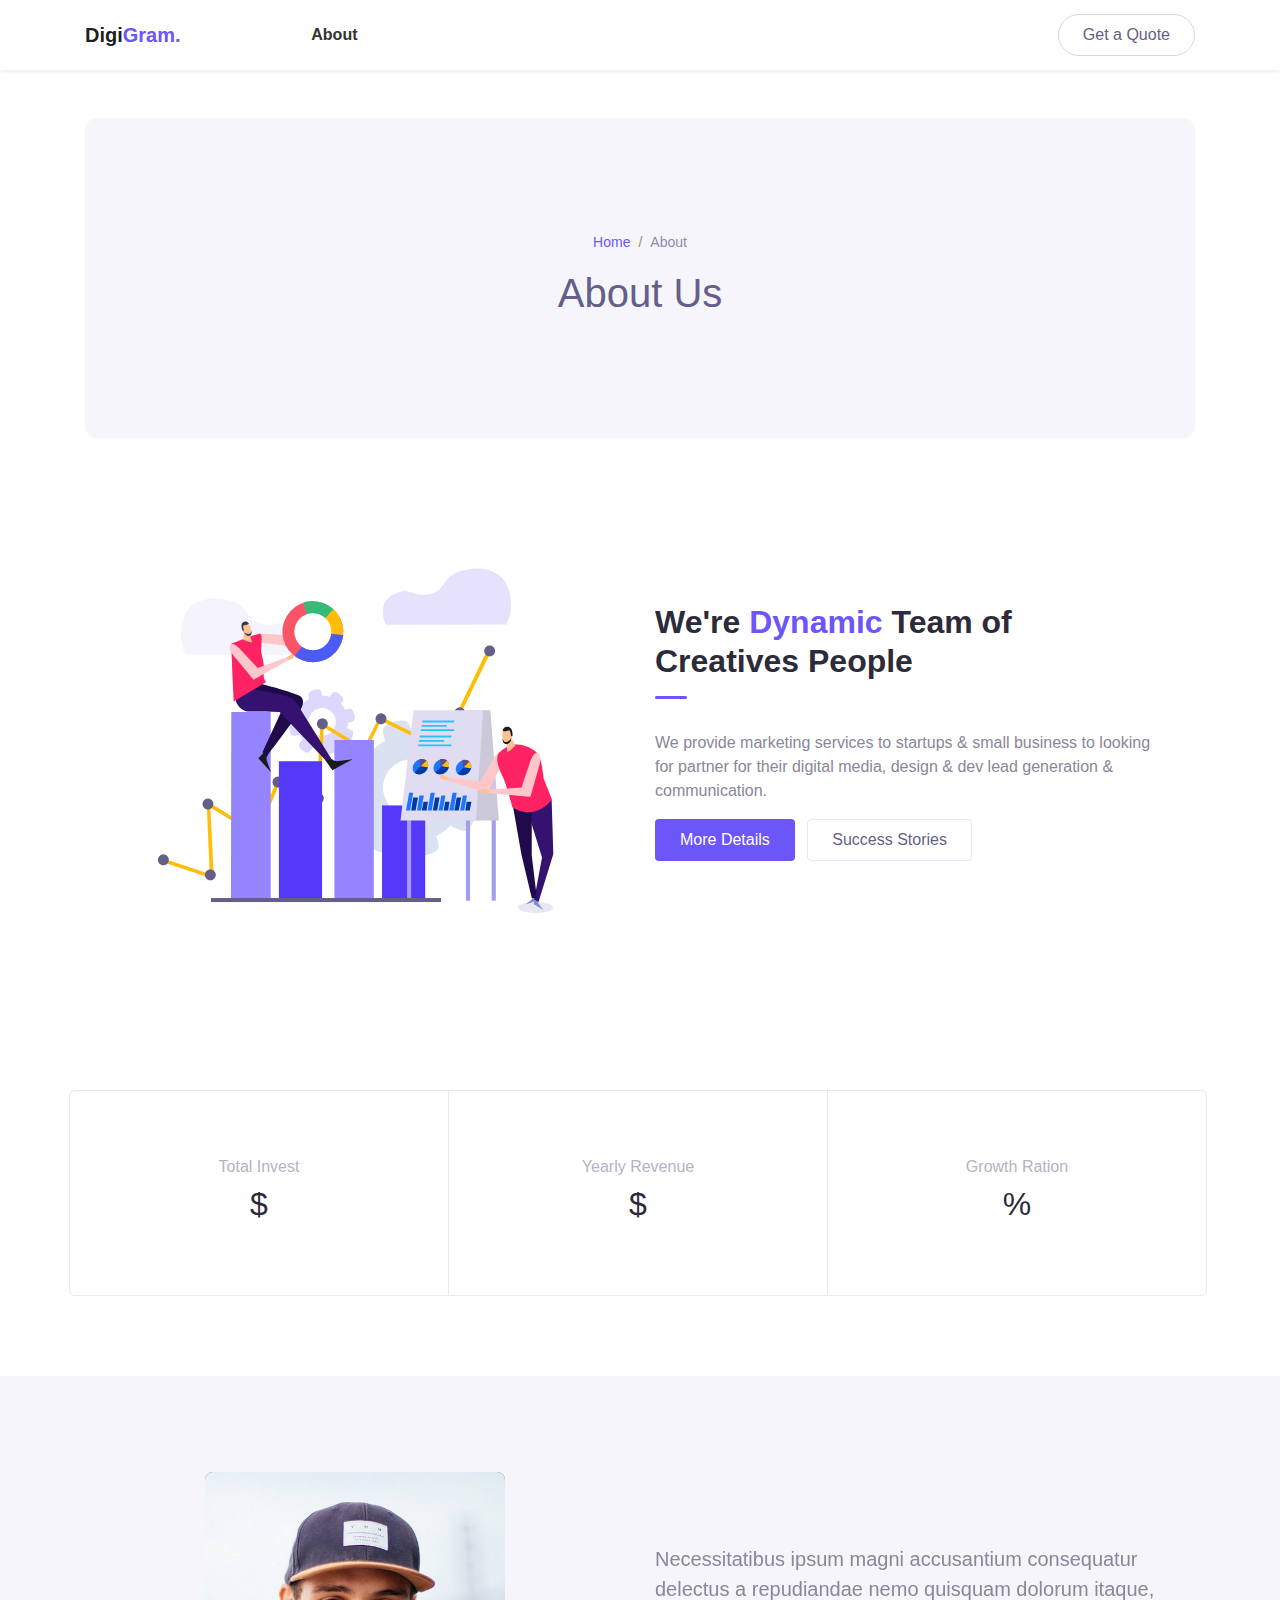
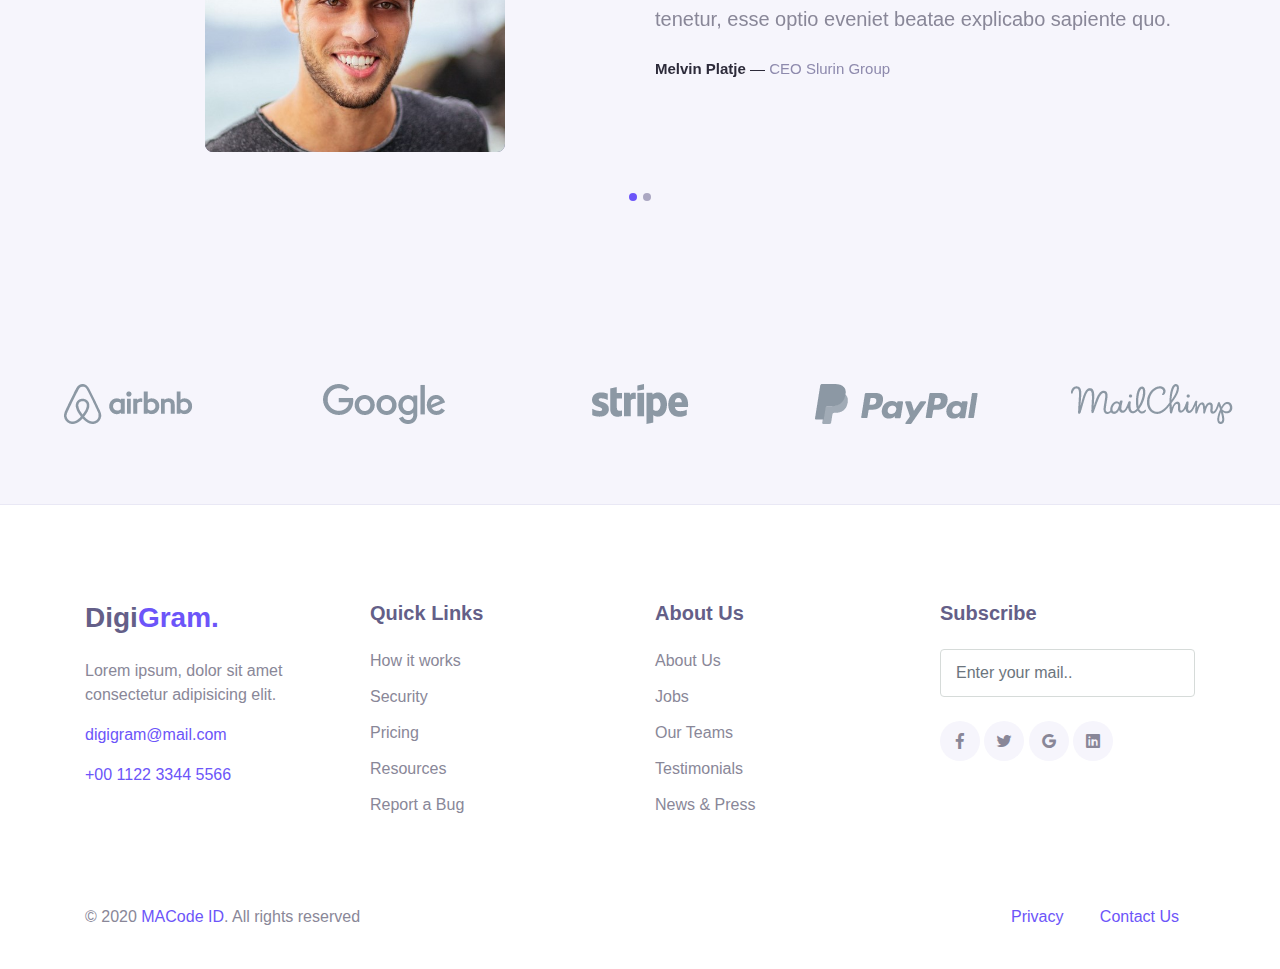
==== commit 59385c3a: "cajas efectos" ====
--- a/about.html
+++ b/about.html
@@ -1,26 +1,26 @@
 <!DOCTYPE html>
 <html lang="en">
-<head>
-  <meta charset="UTF-8">
-  <meta name="viewport" content="width=device-width, initial-scale=1.0">
-
-  <meta http-equiv="X-UA-Compatible" content="IE=edge">
-
-  <meta name="copyright" content="MACode ID, https://macodeid.com">
-
-  <title>DigiGram - Free Agency Template</title>
-
-  <link rel="stylesheet" href="../assets/vendor/animate/animate.css">
-
-  <link rel="stylesheet" href="../assets/css/bootstrap.css">
-
-  <link rel="stylesheet" href="../assets/css/maicons.css">
-
-  <link rel="stylesheet" href="../assets/vendor/owl-carousel/css/owl.carousel.css">
-
-  <link rel="stylesheet" href="../assets/css/theme.css">
-
-</head>
+  <head>
+    <meta charset="UTF-8">
+    <meta name="viewport" content="width=device-width, initial-scale=1.0">
+  
+    <meta http-equiv="X-UA-Compatible" content="IE=edge">
+  
+    <meta name="copyright" content="MACode ID, https://macodeid.com">
+  
+    <title>DigiGram - Free Agency Template</title>
+  
+    <link rel="stylesheet" href="assets/vendor/animate/animate.css">
+  
+    <link rel="stylesheet" href="assets/css/bootstrap.css">
+  
+    <link rel="stylesheet" href="assets/css/maicons.css">
+  
+    <link rel="stylesheet" href="assets/vendor/owl-carousel/css/owl.carousel.css">
+  
+    <link rel="stylesheet" href="assets/css/theme.css">
+  
+  </head>
 <body>
 
   <!-- Back to top button -->
@@ -84,7 +84,7 @@
         <div class="row align-items-center">
           <div class="col-lg-6 py-3">
             <div class="img-fluid text-center">
-              <img src="../assets/img/bg_image_2.png" alt="">
+              <img src="assets/img/bg_image_2.png" alt="">
             </div>
           </div>
           <div class="col-lg-6 py-3 pr-lg-5">
@@ -126,7 +126,7 @@
             <div class="row align-items-center">
               <div class="col-md-6 py-3">
                 <div class="testi-image">
-                  <img src="../assets/img/person/person_1.jpg" alt="">
+                  <img src="assets/img/person/person_1.jpg" alt="">
                 </div>
               </div>
               <div class="col-md-6 py-3">
@@ -144,7 +144,7 @@
             <div class="row align-items-center">
               <div class="col-md-6 py-3">
                 <div class="testi-image">
-                  <img src="../assets/img/person/person_2.jpg" alt="">
+                  <img src="assets/img/person/person_2.jpg" alt="">
                 </div>
               </div>
               <div class="col-md-6 py-3">
@@ -166,19 +166,19 @@
       <div class="container-fluid">
         <div class="row row-cols-2 row-cols-md-3 row-cols-lg-5 justify-content-center">
           <div class="item">
-            <img src="../assets/img/clients/airbnb.png" alt="">
-          </div>
-          <div class="item">
-            <img src="../assets/img/clients/google.png" alt="">
-          </div>
-          <div class="item">
-            <img src="../assets/img/clients/stripe.png" alt="">
-          </div>
-          <div class="item">
-            <img src="../assets/img/clients/paypal.png" alt="">
-          </div>
-          <div class="item">
-            <img src="../assets/img/clients/mailchimp.png" alt="">
+            <img src="assets/img/clients/airbnb.png" alt="">
+          </div>
+          <div class="item">
+            <img src="assets/img/clients/google.png" alt="">
+          </div>
+          <div class="item">
+            <img src="assets/img/clients/stripe.png" alt="">
+          </div>
+          <div class="item">
+            <img src="assets/img/clients/paypal.png" alt="">
+          </div>
+          <div class="item">
+            <img src="assets/img/clients/mailchimp.png" alt="">
           </div>
         </div>
       </div> <!-- .container-fluid -->
@@ -247,21 +247,21 @@
   </footer> <!-- .page-footer -->
 
 
-  <script src="../assets/js/jquery-3.5.1.min.js"></script>
-
-  <script src="../assets/js/bootstrap.bundle.min.js"></script>
-
-  <script src="../assets/vendor/wow/wow.min.js"></script>
-
-  <script src="../assets/vendor/owl-carousel/js/owl.carousel.min.js"></script>
-
-  <script src="../assets/vendor/waypoints/jquery.waypoints.min.js"></script>
-
-  <script src="../assets/vendor/animateNumber/jquery.animateNumber.min.js"></script>
-
-  <script src="../assets/js/google-maps.js"></script>
-
-  <script src="../assets/js/theme.js"></script>
+  <script src="assets/js/jquery-3.5.1.min.js"></script>
+
+  <script src="assets/js/bootstrap.bundle.min.js"></script>
+
+  <script src="assets/vendor/wow/wow.min.js"></script>
+
+  <script src="assets/vendor/owl-carousel/js/owl.carousel.min.js"></script>
+
+  <script src="assets/vendor/waypoints/jquery.waypoints.min.js"></script>
+
+  <script src="assets/vendor/animateNumber/jquery.animateNumber.min.js"></script>
+
+  <script src="assets/js/google-maps.js"></script>
+
+  <script src="assets/js/theme.js"></script>
 
 </body>
 </html>--- a/assets/css/theme.css
+++ b/assets/css/theme.css
@@ -1400,7 +1400,7 @@
   height: 320px;
   background-color: #F6F5FC;
   color: #645F88;
-  border-radius: 30px;
+  border-radius: 12px;
 }
 
 .page-banner.home-banner {
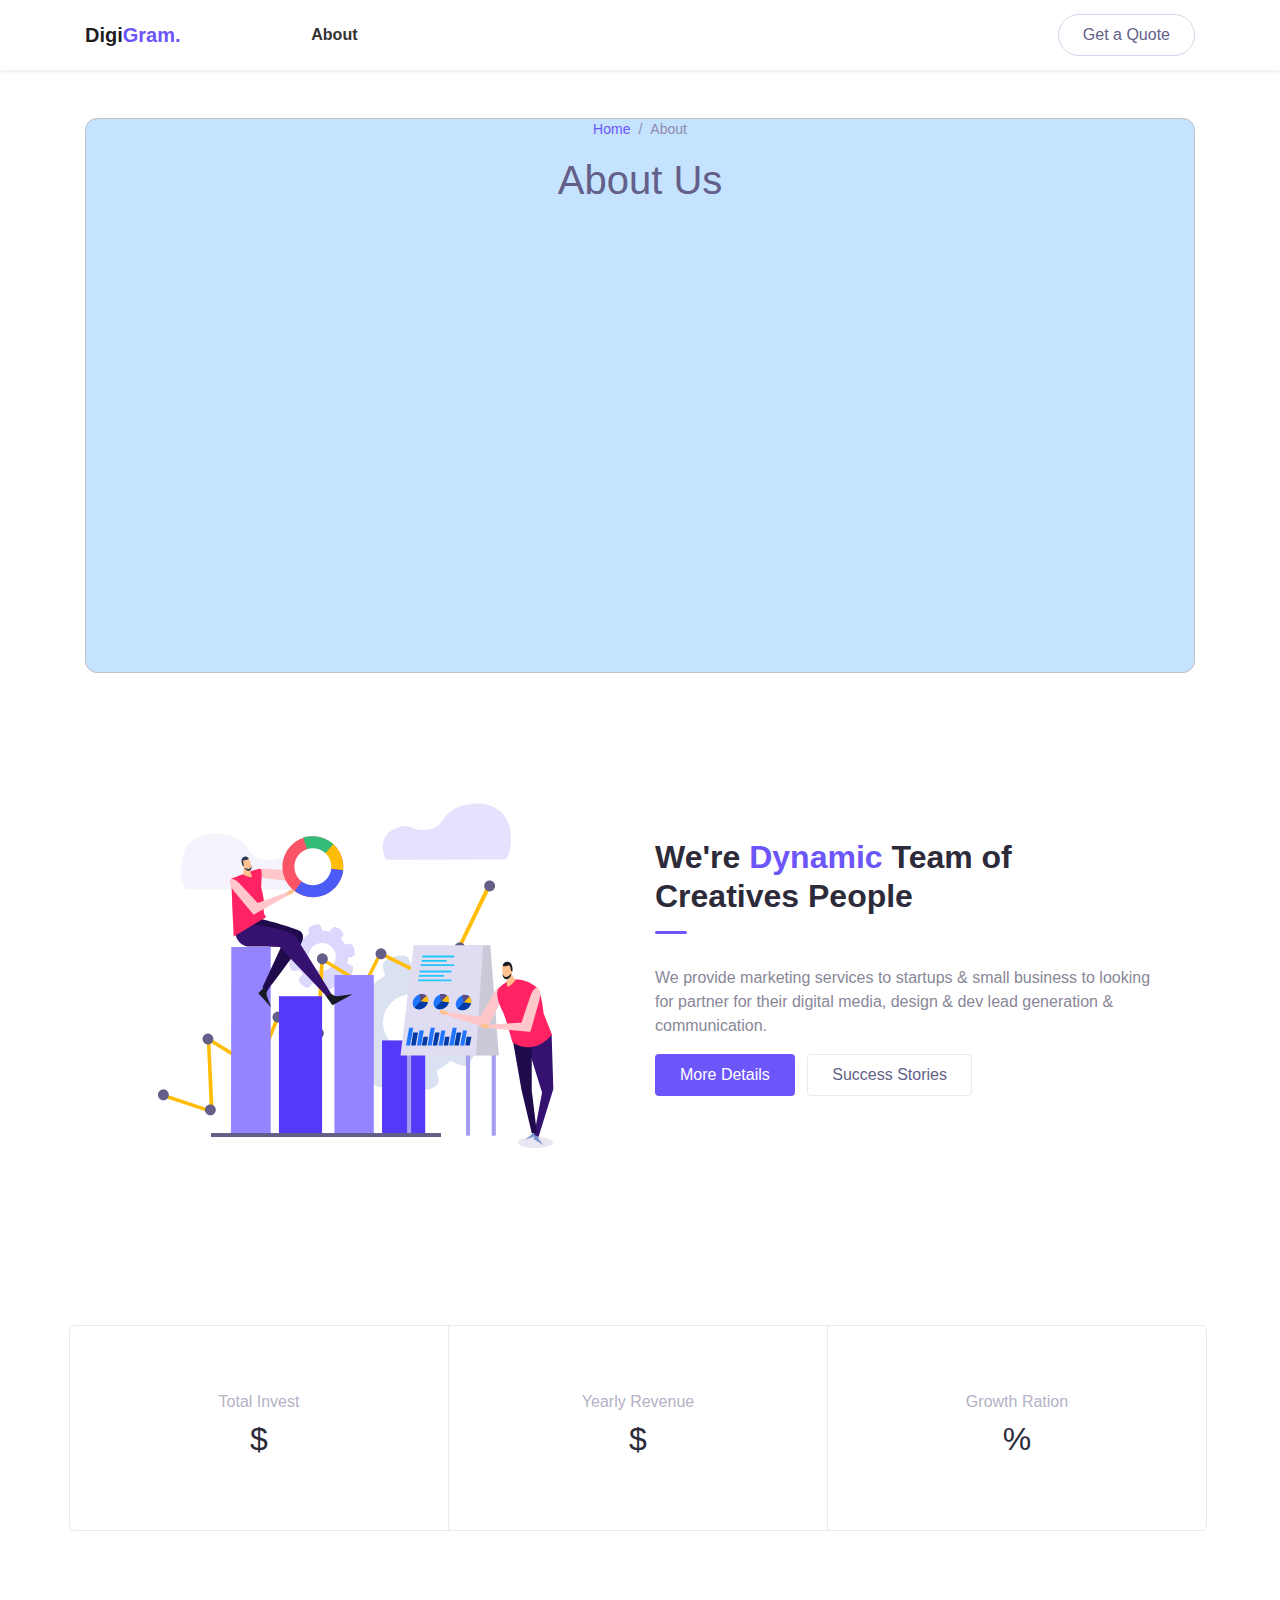
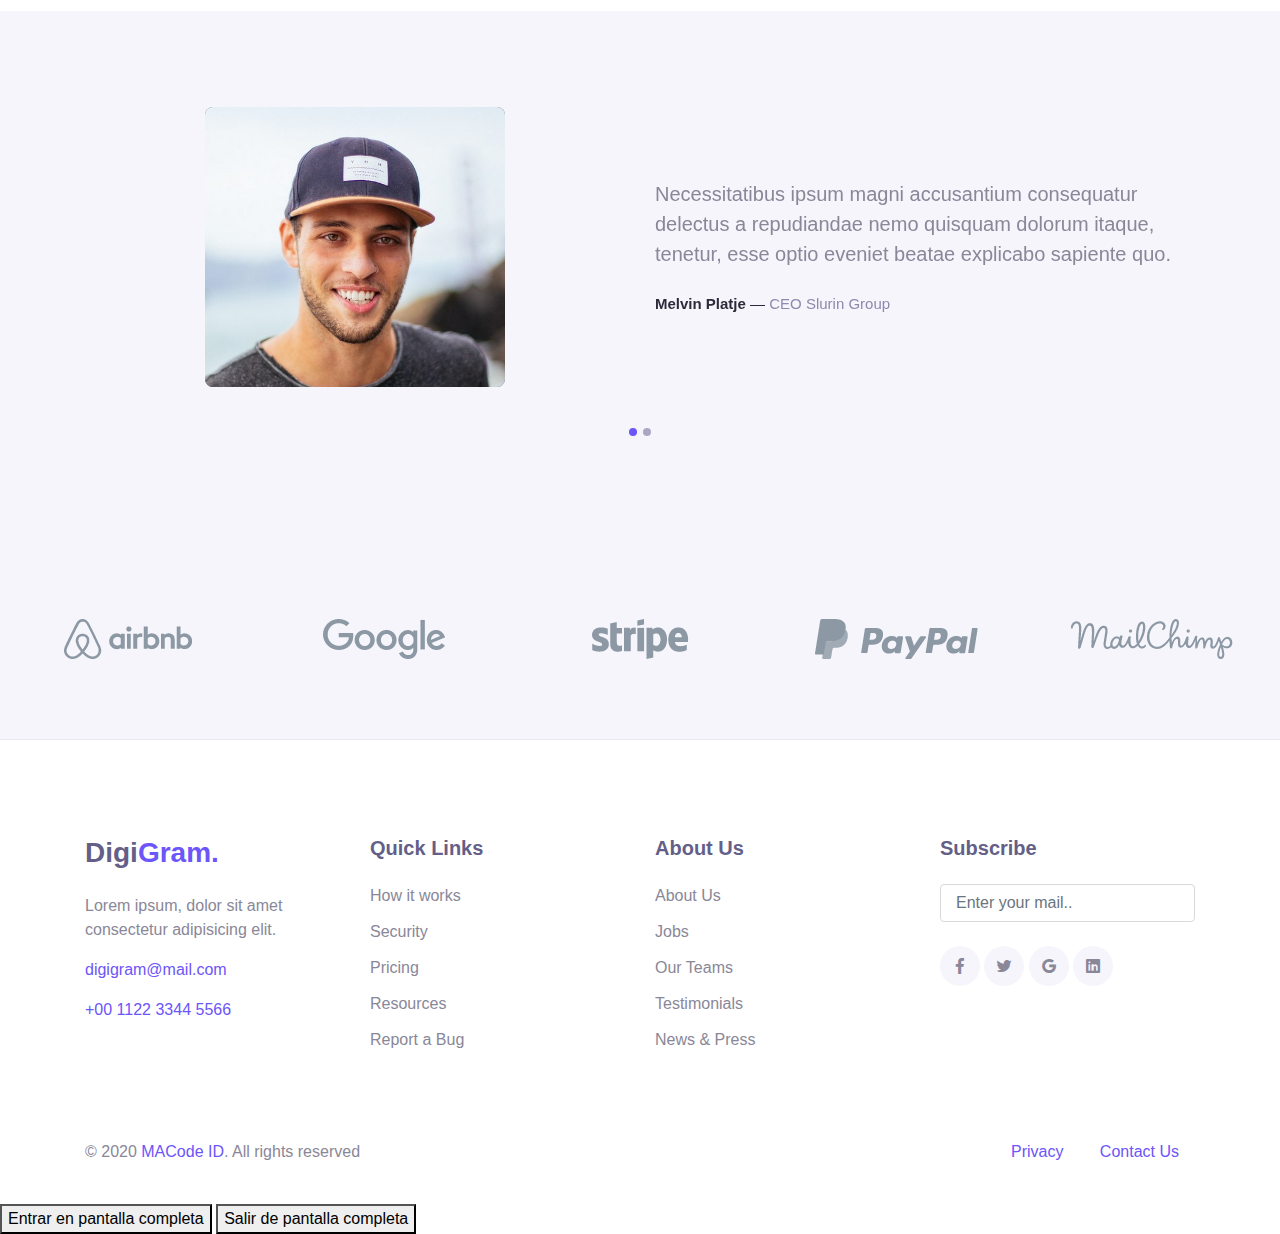
==== commit 769b6932: "page juego" ====
--- a/about.html
+++ b/about.html
@@ -264,4 +264,29 @@
   <script src="assets/js/theme.js"></script>
 
 </body>
-</html>+</html>
+<button onclick="launchFullScreen(document.documentElement);"> Entrar en pantalla completa </button>
+  <button onclick="cancelFullScreen();"> Salir de pantalla completa </button>
+
+<script>
+  function launchFullScreen(element) {
+      if (element.requestFullScreen) {
+        element.requestFullScreen();
+      } else if (element.mozRequestFullScreen) {
+        element.mozRequestFullScreen();
+      } else if (element.webkitRequestFullScreen) {
+        element.webkitRequestFullScreen();
+      }
+    }
+    // Lanza en pantalla completa en navegadores que lo soporten
+    function cancelFullScreen() {
+      if (document.cancelFullScreen) {
+        document.cancelFullScreen();
+      } else if (document.mozCancelFullScreen) {
+        document.mozCancelFullScreen();
+      } else if (document.webkitCancelFullScreen) {
+        document.webkitCancelFullScreen();
+      }
+    }
+    
+</script>--- a/assets/css/theme.css
+++ b/assets/css/theme.css
@@ -1188,7 +1188,7 @@
 
 .form-control {
   padding: 8px 15px;
-  height: calc(1.5em + 1.375rem + 2px);
+  /* height: calc(1.5em + 1.375rem + 2px); */
   border-color: #d6dbd9;
 }
 
@@ -1395,12 +1395,14 @@
 
 .page-banner {
   position: relative;
-  margin-top: 16px;
+  /* margin-top: 16px; */
   margin-bottom: 16px;
-  height: 320px;
-  background-color: #F6F5FC;
+  min-height: 555px;
+ /*  height: 320px; */
+  background-color: #c5e3ff;
   color: #645F88;
   border-radius: 12px;
+  border: 1px solid #c0c0c0;
 }
 
 .page-banner.home-banner {
